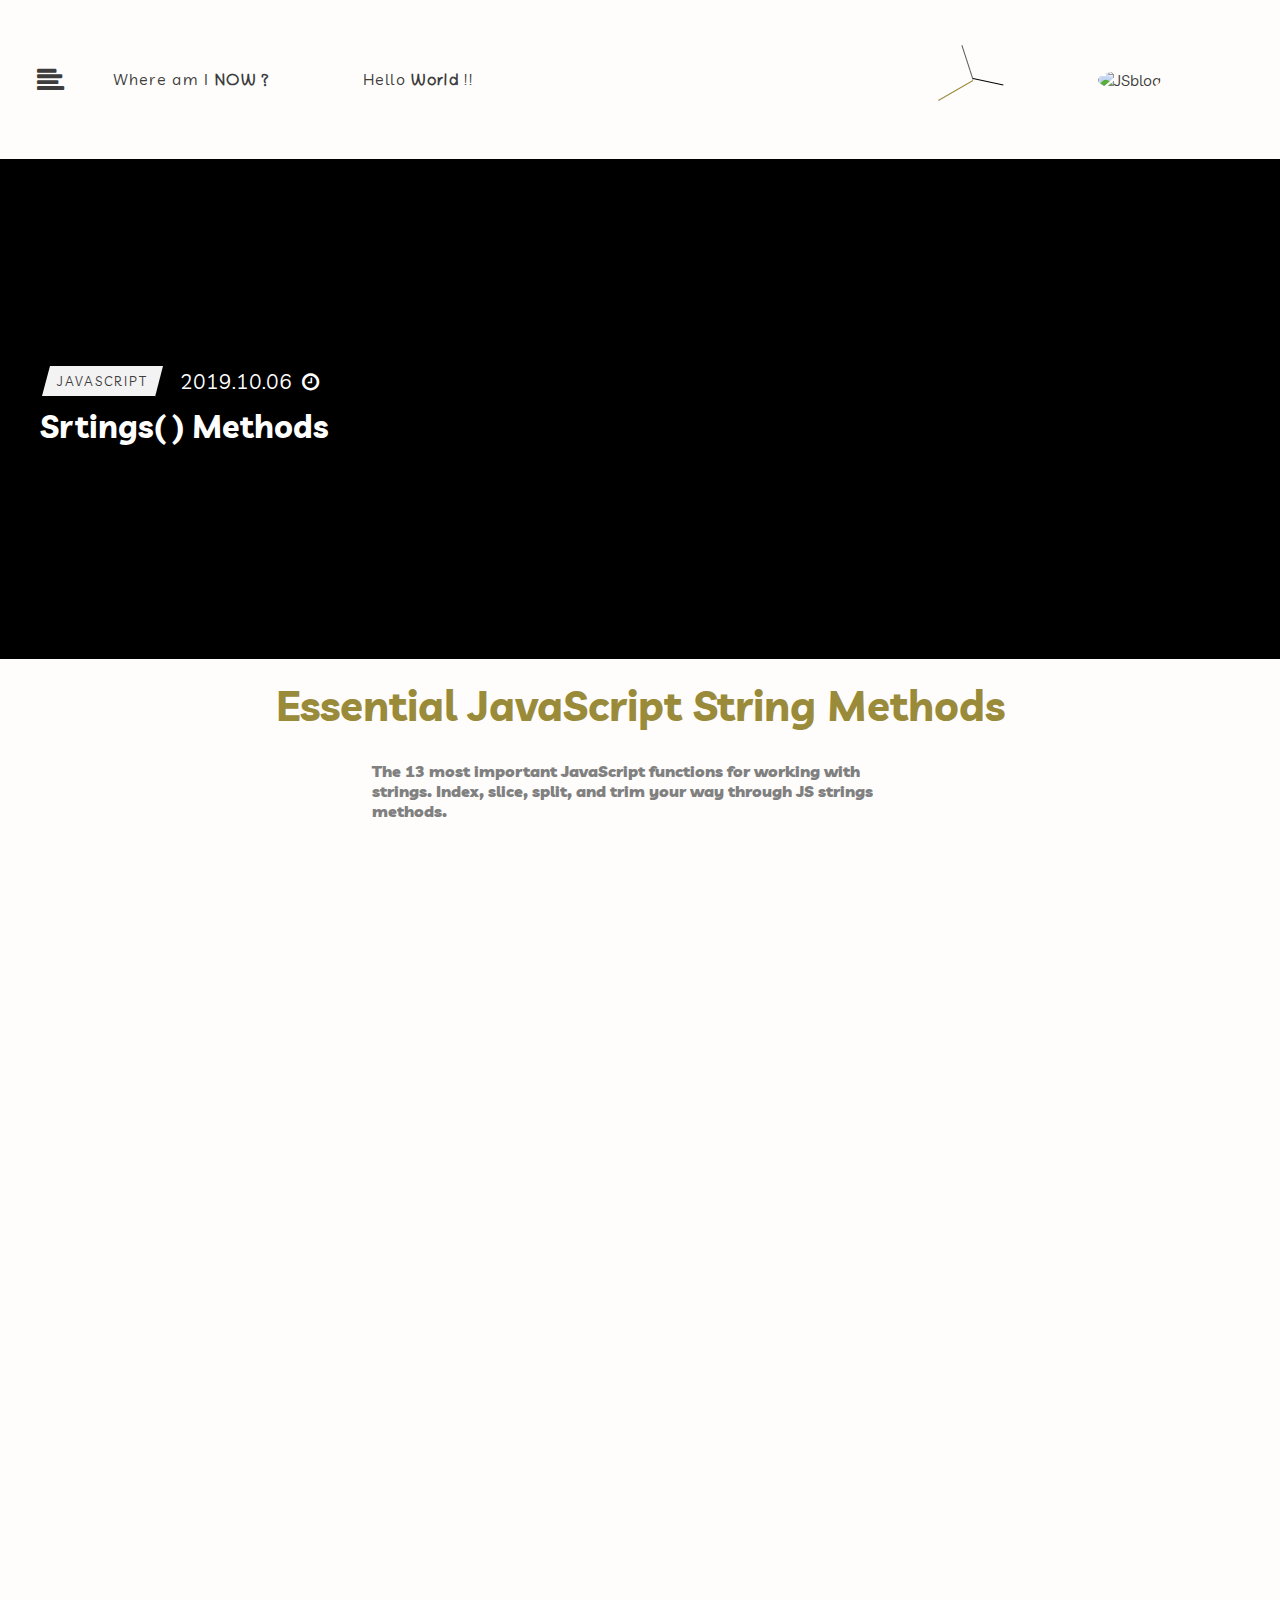
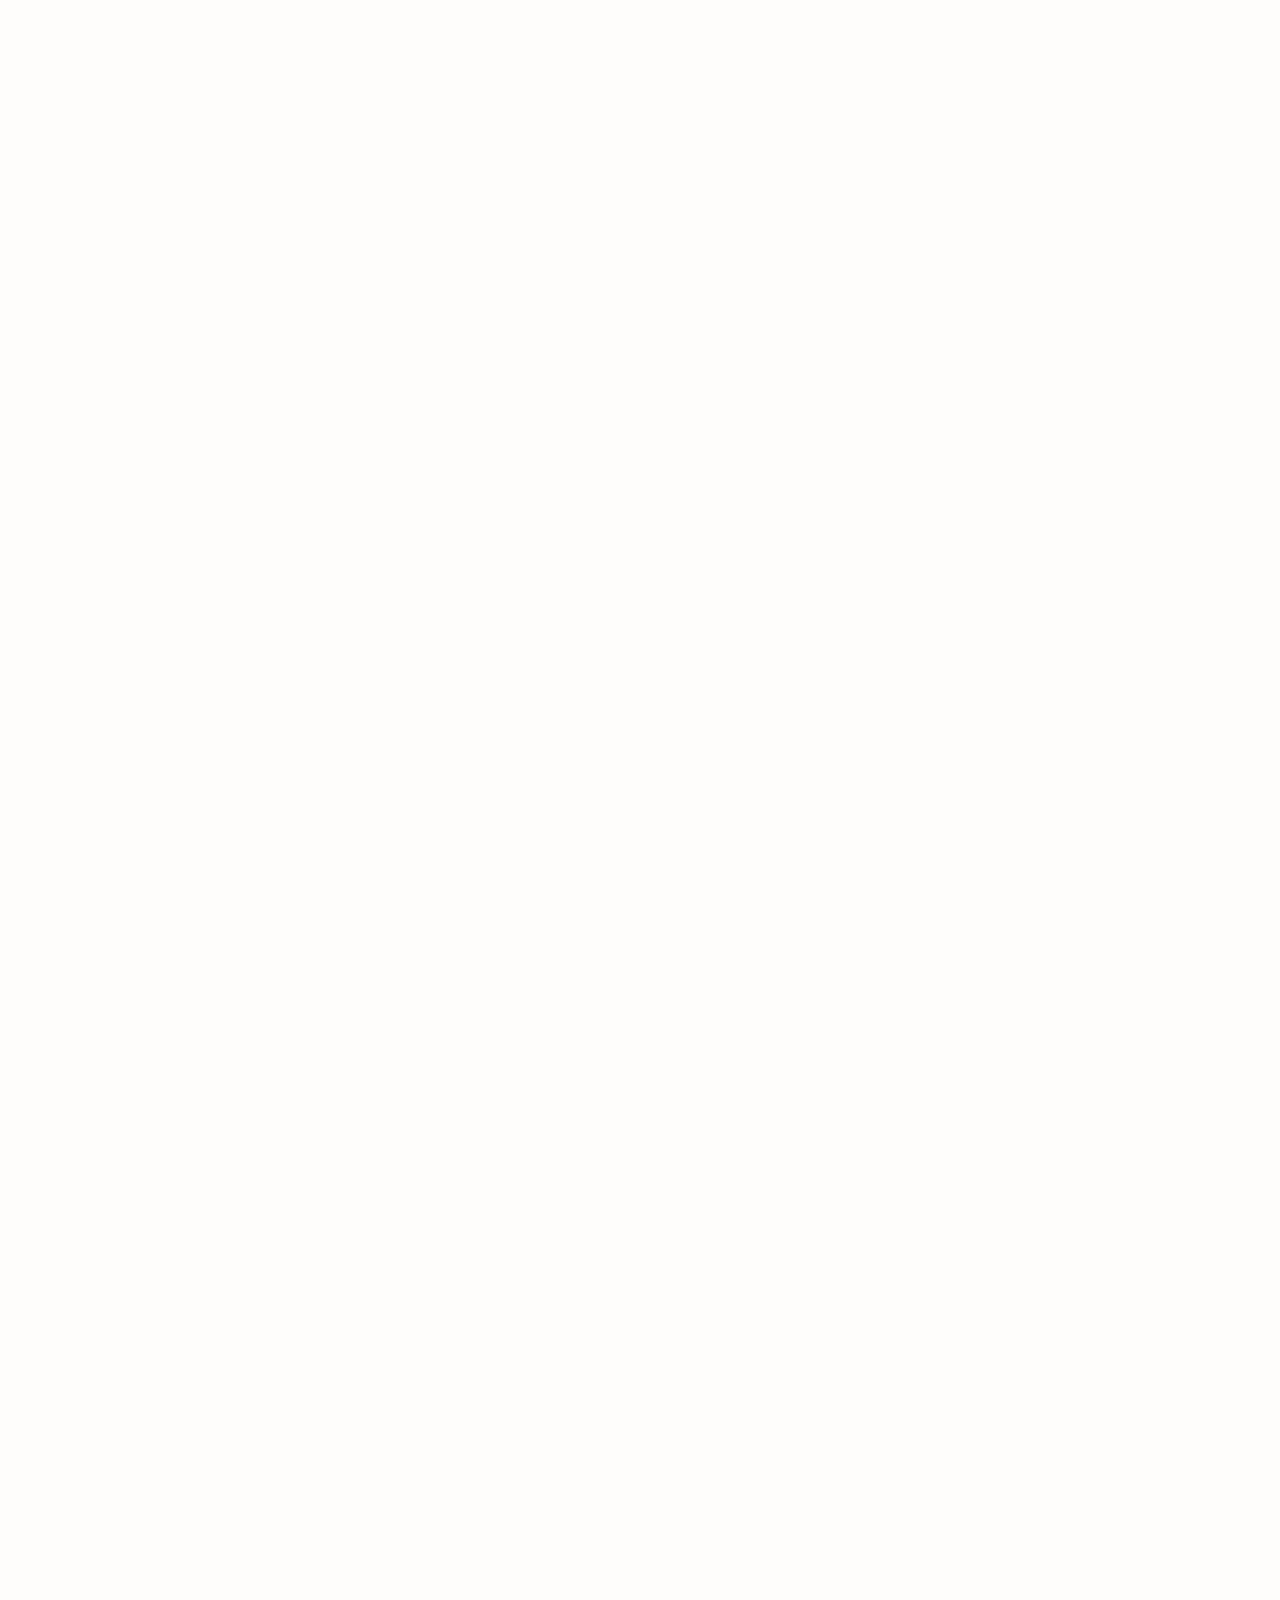
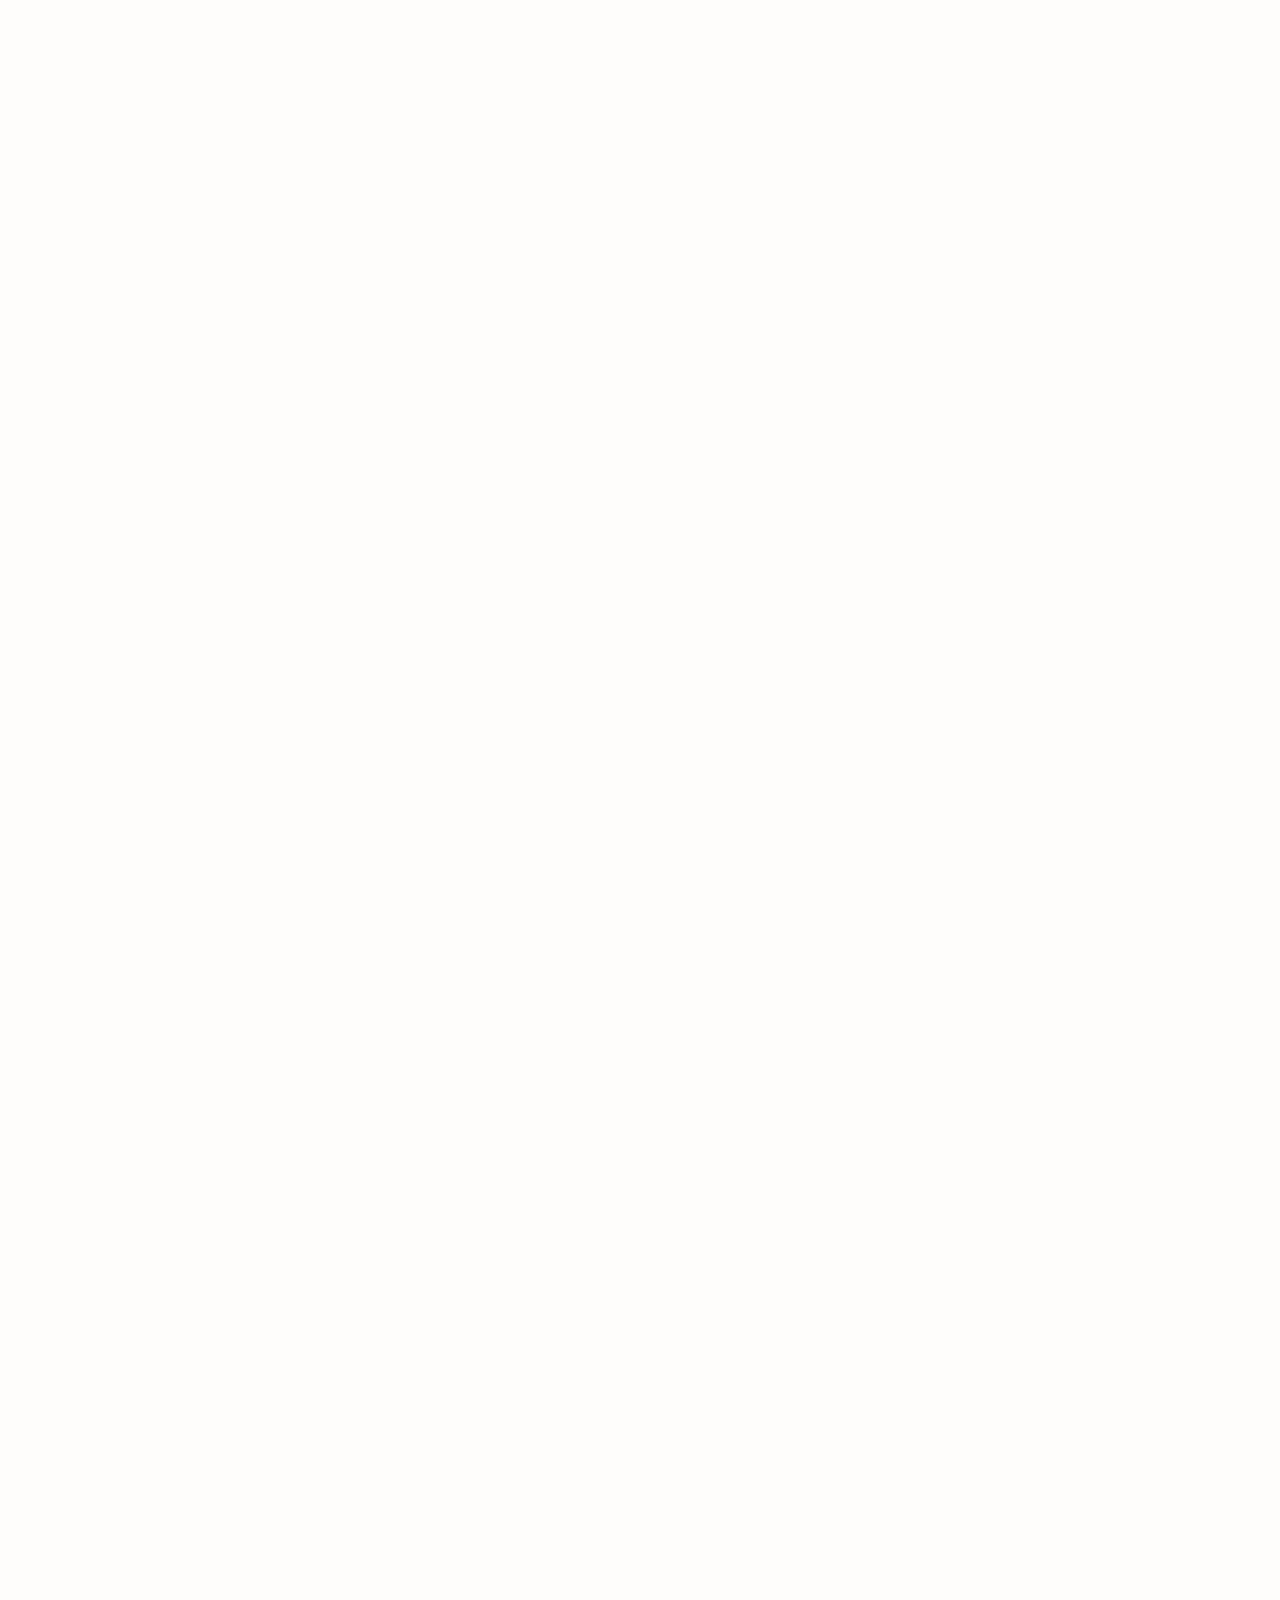
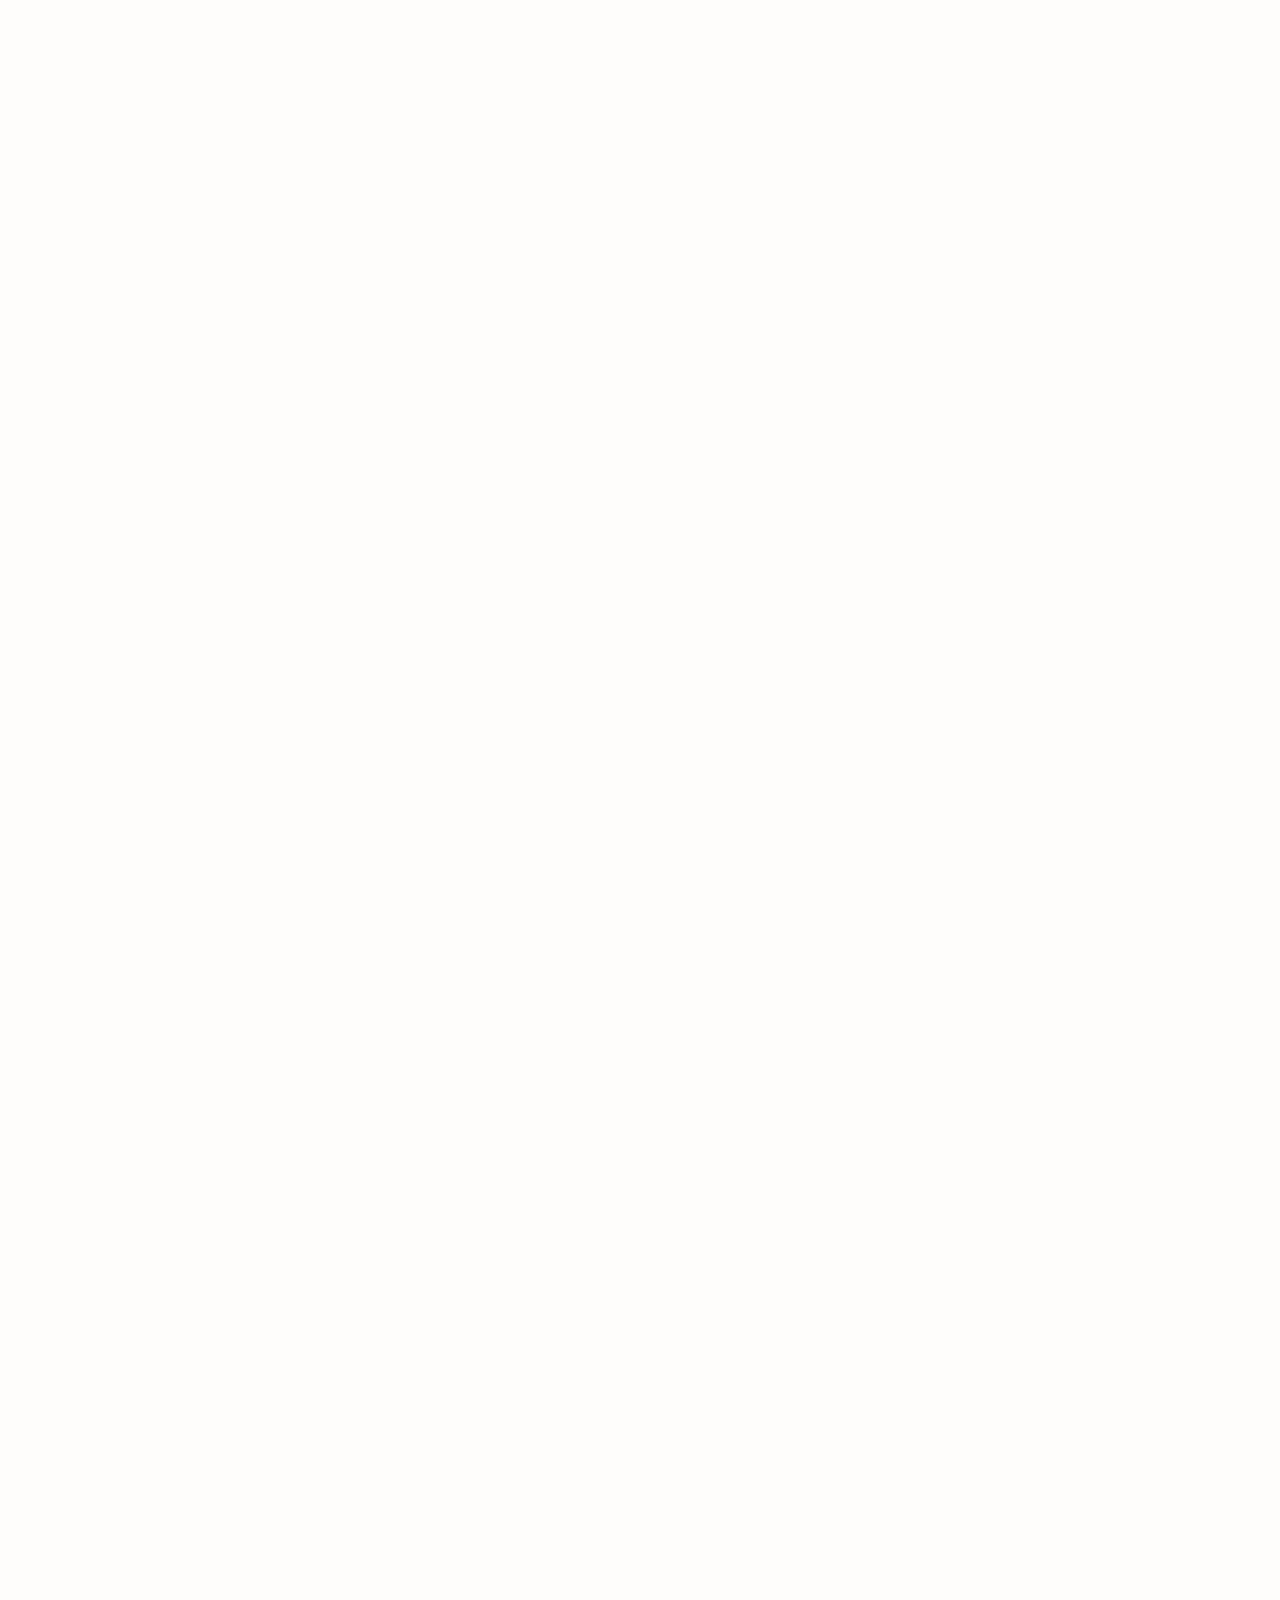
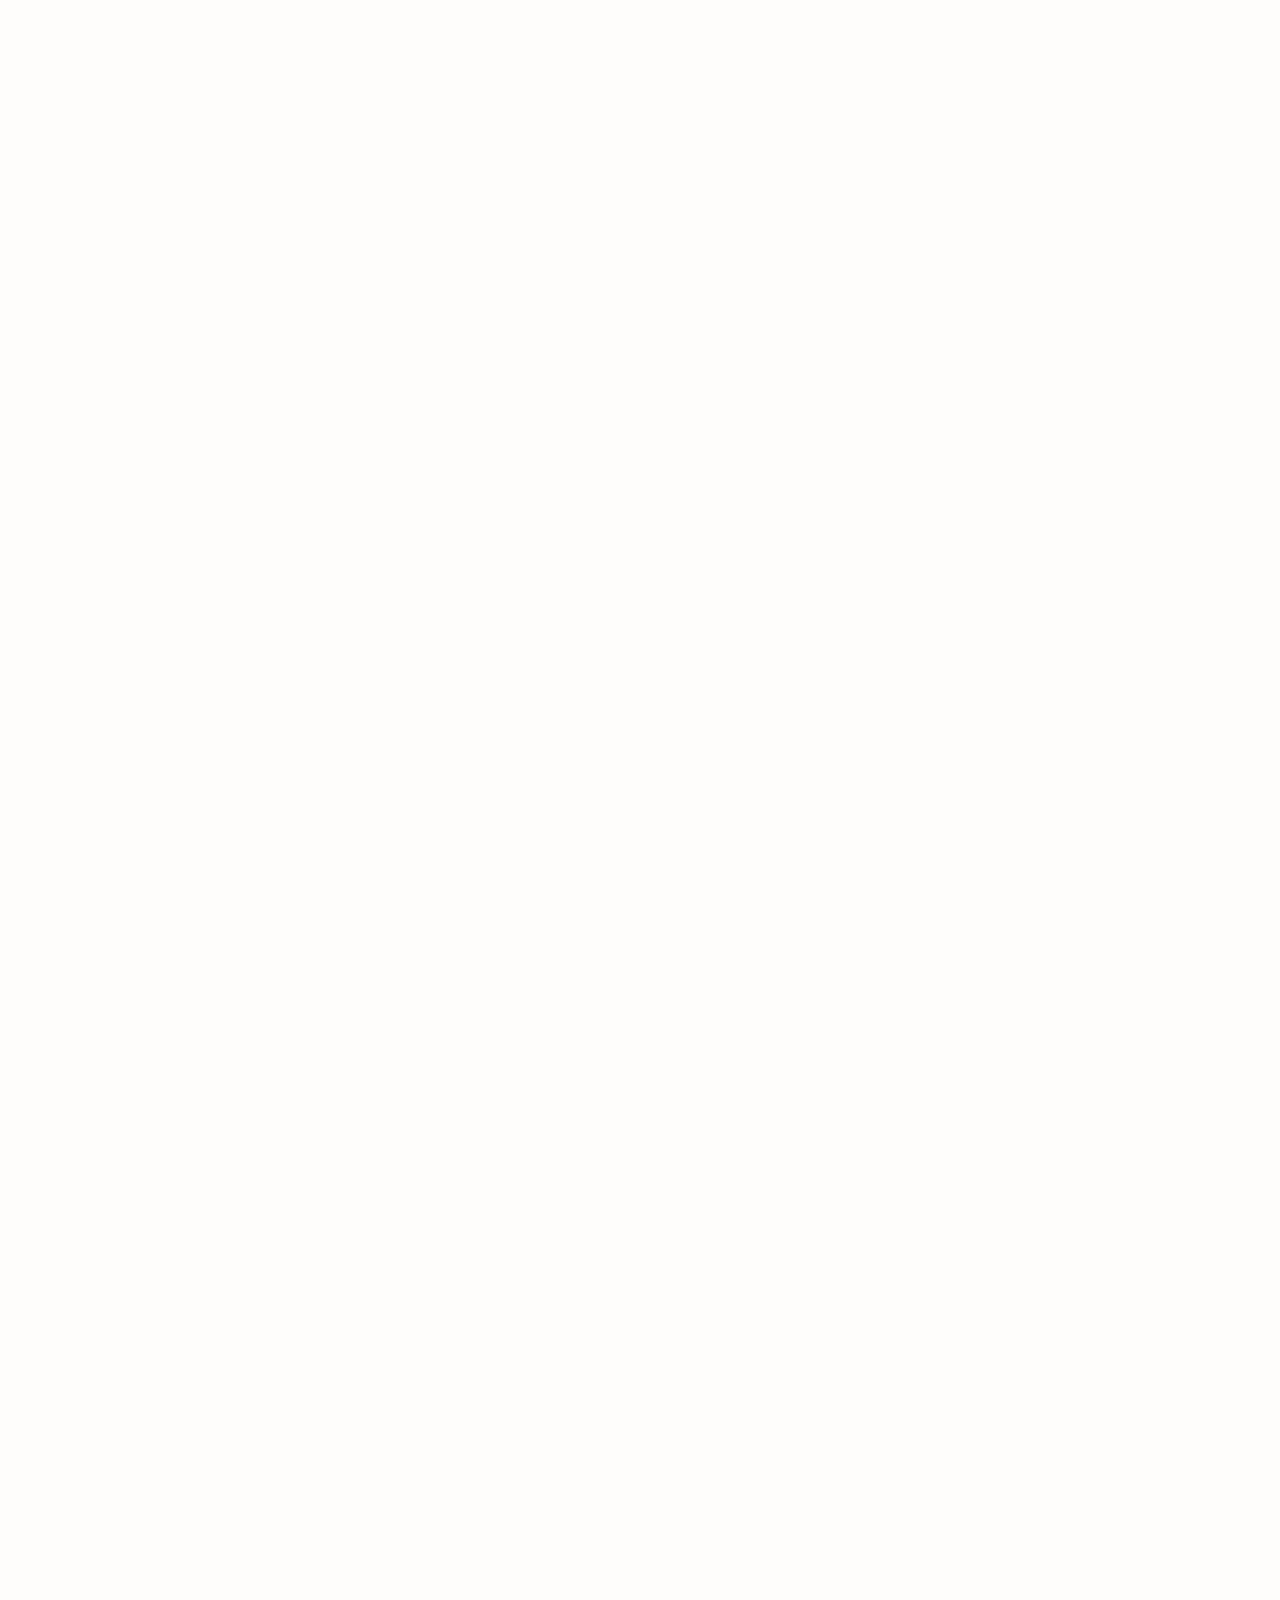
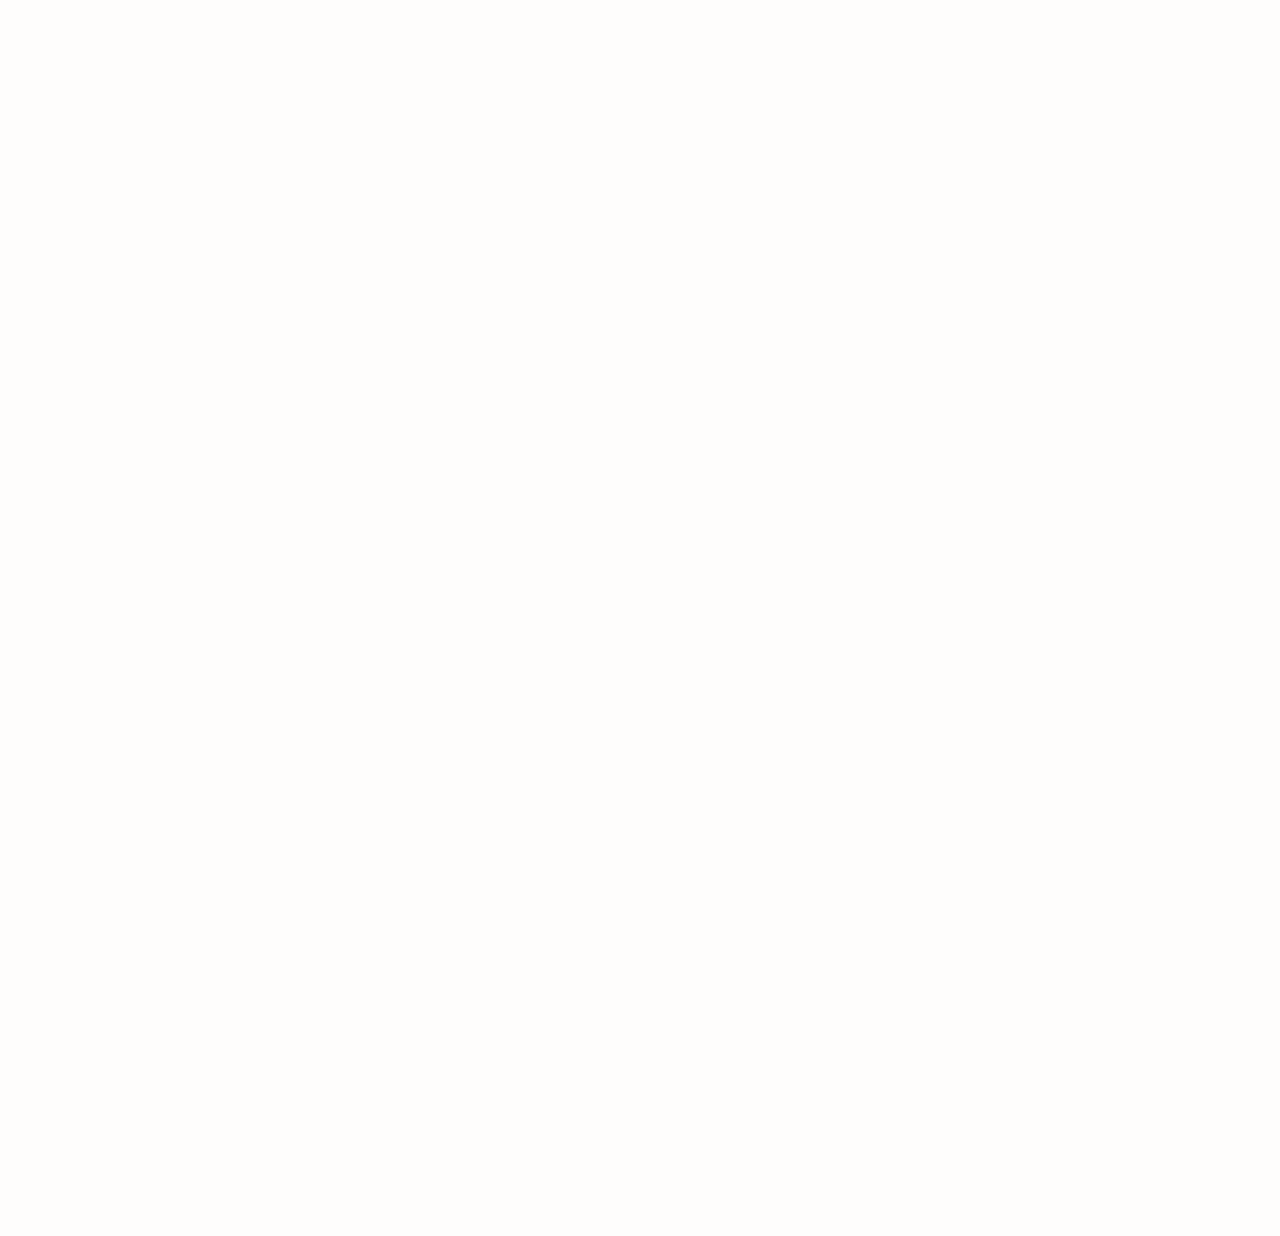
==== index.html @ 158211ad "JS blog Init new version pure js and html and css" ====
<!DOCTYPE html>
<html lang="en">

<head>
	<meta charset="UTF-8" />
	<meta name="viewport" content="width=device-width, initial-scale=1.0" />
	<meta http-equiv="X-UA-Compatible" content="ie=edge" />
    <link rel="stylesheet" href="./style/assets.css">
	<link rel="stylesheet" href="./style/string.css">
	<link rel="stylesheet" href="https://cdnjs.cloudflare.com/ajax/libs/font-awesome/4.7.0/css/font-awesome.min.css">
    <title>Strings Methods JS</title>

</head>

<body>
	<div class="side-bar">
		<div class="logo-sidebar">
			<a href="./index.html" class="logo-img"><img src="./IMGS/logo.png" alt="JSblog" /></a>
		</div>
		
		<div class="questions">
			<ul class="question-where-here">
				<li>
					<a href="file:///C:/Users/wahbi/Downloads/eproject/blog/whereaminow.html">
						Where am I <span class="dirty">NOW ?</span>
					</a>
				</li>
				<li>
					<a href="./books.html"> Hello <span class="dirty">World !!</span> </a>
				</li>
			</ul>
		</div>
		<nav class="nav-list" role="navigation">
			<span class="line-w"></span>
			<ul class="categories">
				<li class="catego-tital">categories</li>
				<li class="categorey">
					<a href=""> html (0) </a>
				</li>
				<li class="categorey">
					<a href="">css (0) </a>
				</li>
				<li class="categorey">
					<a href="">javascript(0) </a>
				</li>
				<li class="categorey">
					<a href="">books(1)</a>
				</li>
			</ul>
			<ul class="very-dirty">
				<li class="catego-tital">Latest articles</li>
				<li class="categorey catego-dirty"><a href="">Upcoming</a></li>
				<li class="categorey catego-dirty"><a href=""> Upcoming </a></li>
			</ul>
		</nav>
	</div>
	<div class="body-wrapper">
		<header class="site-header" role="banner">
			<div class="wrapper-side-bar">
				<span id="side-bar-icon"><i class="fa fa-align-left"></i> </span>
				<span id="close-side-bar"> <i class="fa fa-times"></i></span>

			</div>
			<div class="guid-question">
				<ul class="top-site-questions">
					<li><a href="./whereaminow.html"> Where am I <span class="dirty">NOW ?</span> </a></li>
					<li><a href="./books.html"> Hello <span class="dirty">World </span> !!</a>
					</li>
					
				</ul>
			</div>
			<div class="clock">
				<div class="clock-face">
					<div class="hand hour-hand"></div>
					<div class="hand min-hand"></div>
					<div class="hand second-hand"></div>
				</div>

			</div>

			<div class="logo">
				<a href="./index.html" class="logo-img"><img src="./IMGS/logo.png" alt="JSblog"></a>

			</div>
		</header>

		<article class="post-1 post-2" id="post-2 ">
			<div class="post-thumbnail" style="
						background-image: url('https://getflywheel.com/layout/wp-content/uploads/2019/02/The_Best_Java_Script_Libraries_1800x500-1-1280x356.jpg');
					"></div>
			<a href="" class="post-link"></a>
			<div class="post-thumbnail-header">
				<div class="thumbnail-mate">
					<span class="psot-catrgory">
						<a href="">javascript</a>
					</span>
					<span class="post-time">2019.10.06</span>
				</div>
				<h1 class="post-thumbnail-tital">
					<a href="">Srtings( ) Methods</a>
				</h1>
			</div>
		</article>

		<article class="strings-methods">
			<div class="top-art">
				<h3 class="tit-art">Essential JavaScript String Methods</h3>
				<p class="header-art">
					The 13 most important JavaScript functions for working with strings.
					Index, slice, split, and trim your way through JS strings methods.
				</p>
				<img class="headpic" src="https://miro.medium.com/max/2250/1*tifNDBJM5QhgjZSTQYJR-Q.png" alt="" />
			</div>
			<div class="artcontent">
				<div class="str1">
					<div class="str-tit">
						.length ___ Finding the length of the string
					</div>
					<p class="descrip-parag">
						Length is a string property that is used to determine the length
						of a string. Because length is a property of the String object, it
						must be invoked through a particular instance of the String class.
					</p>
					<div class="output">
						<input class="str-input length-inp" type="text" value="" placeholder="type A string" />
						<button class="str-btn btn-length">try</button>
						<div class="output-box">
							<div class="demo">
								input:
							</div>
							<div class="result">output:</div>
						</div>
					</div>
				</div>
				<div class="str1">
					<div class="str-tit">.trim() ___ Removing white space</div>
					<p class="descrip-parag">
						The trim() function removes white space from the beginning and end
						of a string
					</p>
					<div class="output">
						<input class="str-input trim-inp" type="text" value="" placeholder="type A string" />
						<button class="str-btn btn-trim">try</button>
						<div class="output-box">
							<div class="demo" id="demo1">
								input:
							</div>
							<div class="result" id="result1">output:</div>
						</div>
					</div>
				</div>
				<div class="str1">
					<div class="str-tit">
						.includes() — Determine if string contains substring
					</div>
					<p class="descrip-parag">
						The includes() function determines if a substring is contained in
						a larger string and returns true or false. This has many
						applications, but one common use-case is for string matching for
						searching/parsing.
					</p>
					<div class="output">
						<input class="str-input" id="incl-inp-str" type="text" value="" placeholder="type A string" />
						<input class="str-input" id="incl-inp-term1" type="text" value=""
							placeholder="search true/fales term" />
						<input class="str-input" id="incl-inp-term2" type="text" value=""
							placeholder="search true/fales term" />
						<button class="str-btn btn-incl">try</button>
						<div class="output-box">
							<div class="demo" id="demo2">
								input:
							</div>
							<div class="result" id="result2">output:</div>
						</div>
					</div>
				</div>
				<div class="str1">
					<div class="str-tit">
						.indexOf() — Finding the index of a substring
					</div>
					<p class="descrip-parag">
						Before includes() was introduced to the JavaScript spec, indexOf()
						was the primary way you would check if a substring existed in a
						string. It is likely you will still see code that uses indexOf, so
						understanding how it works is important. The function returns the
						index of the substring within the string. If the substring is not
						contained in the original string, it will return -1
					</p>
					<div class="output">
						<input class="str-input" id="inx-inp-str" type="text" value="" placeholder="type A string" />
						<input class="str-input" id="inx-inp-term1" type="text" value="" placeholder="search term1" />
						<input class="str-input" id="inx-inp-term2" type="text" value="" placeholder="search term2" />
						<button class="str-btn btn-inx">try</button>
						<div class="output-box">
							<div class="demo" id="demo3">
								input:
							</div>
							<div class="result" id="result3">output:</div>
						</div>
					</div>
				</div>
				<div class="str1">
					<div class="str-tit">
						.toUpperCase() — Capitalizes entire string
					</div>
					<p class="descrip-parag">
						The toUpperCase() function returns a string with all upper case
						letters.
					</p>
					<div class="output">
						<input class="str-input" id="cap-inp-str" type="text" value="" placeholder="type A string" />
						<button class="str-btn btn-cap">try</button>
						<div class="output-box">
							<div class="demo" id="demo4">
								input:
							</div>
							<div class="result" id="result4">output:</div>
						</div>
					</div>
				</div>
				<div class="str1">
					<div class="str-tit">
						.toLowerCase() — Lower cases entire string
					</div>
					<p class="descrip-parag">
						The toLowerCase() function returns a string with all lower case
						letters.
					</p>
					<div class="output">
						<input class="str-input" id="low-inp-str" type="text" value="" placeholder="type A string" />
						<button class="str-btn btn-low">try</button>
						<div class="output-box">
							<div class="demo" id="demo5">
								input:
							</div>
							<div class="result" id="result5">output:</div>
						</div>
					</div>
				</div>
				<div class="str1">
					<div class="str-tit">
						.replace() — Replaces strings with new values
					</div>
					<p class="descrip-parag">
						The replace() function is called on a string and will return a
						string with a pattern replaced by a replacement string. It takes
						either a regex or a string as the pattern. With a regex you can
						globally replace all matches (using the g option), but with a
						string it will only replace the first occurrence. In the example
						below, you will notice that world is replaced only once in the
						first call since it uses a string pattern.
					</p>
					<div class="output">
						<input class="str-input" id="rep-inp-str" type="text" value="" placeholder="type A string" />
						<input class="str-input" id="str-patt-inp-str" type="text" value=""
							placeholder="type string pattern" />
						<input class="str-input" id="regex-inp-str" type="text" value="" placeholder="regex pattern" />
						<input class="str-input" id="replac-inp-str" type="text" value="" placeholder="replacement" />
						<button class="str-btn btn-rep">try</button>
						<div class="output-box">
							<div class="demo" id="demo6">
								input:
							</div>
							<div class="result" id="result6">output:</div>
						</div>
					</div>
				</div>
				<div class="str1">
					<div class="str-tit">.slice() — Return a section of a string</div>
					<p class="descrip-parag">
						The slice() method will extract a section of a string based on the
						index supplied and return it as a new string.
					</p>
					<div class="output">
						<input class="str-input" id="sli1-inp-str" type="text" value="" placeholder="type A string1" />
						<input class="str-input" id="sliceFrom-inp-str" type="number" value=""
							placeholder="type number to slice from" />

						<button class="str-btn btn-sli">try</button>
						<div class="output-box">
							<div class="demo" id="demo7">
								input:
							</div>
							<div class="result" id="result7">output:</div>
						</div>
					</div>
					<div class="str-tit">
						Another example for .slice() — with indexOf method Return a
						section of a string
					</div>
					<p class="descrip-parag">
						This is useful when you know the structure of a string and want to
						retrieve a certain portion, or it can be used with the indexOf
						method which we learned earlier where you can find the index of
						the first occurrence of a substring and use that as a reference
						point for slicing..
					</p>
					<div class="output">
						<input class="str-input" id="sli2-inp-str" type="text" value="" placeholder="type A string2" />
						<input class="str-input" id="sli2-indexOF-inp-str" type="text" value=""
							placeholder="where to start the slice" />

						<button class="str-btn btn-sli2">try</button>
						<div class="output-box">
							<div class="demo" id="demo8">
								input:
							</div>
							<div class="result" id="result8">output:</div>
						</div>
					</div>
				</div>
				<div class="str1">
					<div class="str-tit">
						.split() — Converts string into an array of strings
					</div>
					<p class="descrip-parag">
						The split() method takes a separator which you want to split apart
						the string on, and it returns an array of strings. This is useful
						when you know your string uses a certain character to separate
						data, or if you want to operate on specific substrings
						individually.
					</p>
					<div class="output">
						<input class="str-input" id="split-inp-str" type="text" value="" placeholder="type A string" />

						<button class="str-btn btn-split">try</button>
						<div class="output-box">
							<div class="demo" id="demo9">
								input:
							</div>
							<div class="result" id="result9">output:</div>
						</div>
					</div>
				</div>
				<div class="str1">
					<div class="str-tit">
						.repeat() — Repeats a string a specified number of times
					</div>
					<p class="descrip-parag">
						The repeat() function returns a string consisting of the elements
						of the object repeated the given number of times.
					</p>
					<div class="output">
						<input class="str-input" id="repeat-inp-str" type="text" value="" placeholder="type A string" />
						<input class="str-input" id="repeatNum-inp-str" type="number" value=""
							placeholder="how many time to repeat" />

						<button class="str-btn btn-repeat">try</button>
						<div class="output-box">
							<div class="demo" id="demo10">
								input:
							</div>
							<div class="result" id="result10">output:</div>
						</div>
					</div>
				</div>
				😍
				<div class="str1">
					<div class="str-tit">
						.startsWith() — determines whether a string starts with a specific
						sequence of characters.
					</div>
					<p class="descrip-parag">
						Because the startsWith() method is a method of the String object,
						it must be invoked through a particular instance of the String
						class. It returns true if the substring is found at the start of
						string. Otherwise, it returns false.
					</p>
					<div class="output">
						<input class="str-input" id="stWiht-inp-str" type="text" value="" placeholder="type A string" />
						<input class="str-input" id="stWithU-inp-str" type="text" value=""
							placeholder="type the beginning of your word" />

						<button class="str-btn btn-stWith">try</button>
						<div class="output-box">
							<div class="demo" id="demo11">
								input:
							</div>
							<div class="result" id="result11">output:</div>
						</div>
					</div>
				</div>
				<div class="str1">
					<div class="str-tit">
						.endsWith() — determines whether a string ends with a specific
						sequence of characters.
					</div>
					<p class="descrip-parag">
						Because the endsWith() method is a method of the String object, it
						must be invoked through a particular instance of the String class.
						It returns true if the substring is found at the end of string.
						Otherwise, it returns false.
					</p>
					<div class="output">
						<input class="str-input" id="endWiht-inp-str" type="text" value=""
							placeholder="type A string" />
						<input class="str-input" id="endWithU-inp-str" type="text" value=""
							placeholder="type the ends of your word" />

						<button class="str-btn btn-endWith">try</button>
						<div class="output-box">
							<div class="demo" id="demo12">
								input:
							</div>
							<div class="result" id="result12">output:</div>
						</div>
					</div>
				</div>
				<div class="str1">
					<div class="str-tit">
						.toString() — is used with a number and converts the number to a
						string.
					</div>
					<p class="descrip-parag">
						It is used to return a string representing the specified number
						object (BASE).
					</p>
					<div class="output">
						<input class="str-input" id="toStr-inp-str" type="number" placeholder="any number" />
						<input class="str-input" id="toStrB-inp-str" type="number"
							placeholder="chose a base 2, 8, 16 or leave it empty" />

						<button class="str-btn btn-toStr">try</button>
						<div class="output-box">
							<div class="demo" id="demo13">
								input:
							</div>
							<div class="result" id="result13">output:</div>
						</div>
					</div>
				</div>
			</div>
		</article>

		<footer class="footer">
			<div class="social-media">
				<span class="media"><a href=""><i class="fa fa-twitter flip-vertical-fwd"></i></a></span>
				<span class="media"><a href=""><i class="fa fa-github flip-vertical-fwd"></i></a></span>
				<span class="media"><a href=""><i class="fa fa-linkedin flip-vertical-fwd"></i></a></span>
				<span class="media"><a href=""><i class="fa fa-instagram flip-vertical-fwd"></i></a></span>
			</div>
			<div class="copyright">
				<p>@2019 JSBLOG</p>
			</div>
		</footer>
	</div>

<script src="./index.js"></script>
<script src="./js/script.js"></script>


</body>

</html>
---- style/assets.css ----
@import url('https://fonts.googleapis.com/css?family=Livvic&display=swap');
@import url('https://fonts.googleapis.com/css?family=Chilanka&display=swap');
@import url('https://fonts.googleapis.com/css?family=Domine|Merriweather|Rubik&display=swap');
:root {
	--main-font: 'Livvic', sans-serif;
	--black: #403e3d;
	--white: #fefdfc;
	--lightgrey: #3d3d3d;
	--dirty-font: 'Chilanka', cursive;
	--yellow: #f6f690;
	--golden-yellow: #9a8b3a;
	--freegrey: #f8f8f8;
	--darkyellow: #d6b14a;
}

* {
	margin: 0;
	padding: 0;
	box-sizing: border-box;
}

body,
html {
	font-family: var(--main-font);
	font-size: 1em;
	background-color: var(--white);
	height: 100%;
	width: 100%;
	overflow: auto;
}

.body-overflow {
	overflow: hidden;
}

.body-wrapper {
	transition: all 0.5s ease;
	height: max-content;
	width: 100%;
}

.body-overlay {
	transform: translate(230px);
	transition: all 0.5s ease;
}
/************collective STARt*/

li {
	text-decoration: none;
	list-style: none;
}

a {
	text-decoration: none !important;
	color: var(--black);
}

li a {
	letter-spacing: 1.3px;
	font-weight: 400;
}
/************collective END*/
/************ fixed side bar START*/

.side-bar {
	position: fixed;
	width: 230px;
	height: 100%;
	transform: translate(-230px);
	transition: all 0.5s ease;
}

.side-bar-overlay {
	transform: translate(0, 0);
	transition: all 0.5s ease;
}

.logo-sidebar {
	width: 180px;
	height: 50px;
	position: relative;
	top: 20px;
	left: 20px;
}

.questions {
	position: relative;
	top: 81px;
	margin-left: 16px;
	font-size: 0.96em;
	line-height: 29px;
	display: none;
}

.nav-list {
	position: relative;
	top: 90px;
	height: 100%;
}

.catego-dirty {
	text-transform: capitalize !important;
}

.categories,
.very-dirty {
	position: relative;
	left: 10px;
	width: 200px;
}

.categories::after {
	content: '';
	height: 1.5px;
	display: inline-block;
	text-shadow: none;
	width: 90%;
	background-color: #f6f4f4;
	position: relative;
	top: 20px;
	margin-left: -4px;
}

.very-dirty {
	top: 20px;
}

.catego-tital {
	text-transform: capitalize;
	font-family: var(--dirty-font);
	font-weight: 900;
	color: var(--lightgrey);
	display: inline-block;
	border-bottom: 2px solid var(--yellow);
	font-size: 0.7em;
}

.line-w::before {
	content: '';
	height: 1.5px;
	display: inline-block;
	text-shadow: none;
	width: 80%;
	background-color: #f6f4f4;
	position: relative;
	top: -30px;
	margin-left: 6px;
}

.categorey {
	position: relative;
	left: 10px;
	top: 10px;
	padding: 10px;
	text-transform: uppercase;
	font-size: 10px;
	letter-spacing: 5px;
	line-height: 10px;
	font-family: 'Merriweather', serif;
}

.categorey a {
	letter-spacing: 5px;
}

.categorey a:hover {
	color: var(--golden-yellow);
}
/************ fixed side bar END*/
/************Top bar with its child START*/

.site-header {
	display: grid;
	grid-template-columns: 1fr 1fr 6fr 3fr;
	padding: 37px;
	transition: all 0.5s ease;
}
/**clock start*********************/

.clock {
	justify-self: end;
	font-family: var(--main-font);
	width: 85px;
	height: 85px;
	position: relative;
	align-self: center;
}

.clock-face {
	position: relative;
	width: 100%;
	height: 100%;
	background: url(../IMGS/clock-template-.jpg);
	background-size: cover;
	background-repeat: no-repeat;
	background-position: 50%;
	transform: translateY(0px);
	/*placing the clock highet with Y and X aling*/
}

.hand {
	width: 50%;
	height: 1px;
	background-color: black;
	position: absolute;
	top: 50%;
	transform-origin: 100%;
	transform: rotate(90deg);
	transition: all 0.3s ease;
	transition-timing-function: cubic-bezier(0.42, 1, 0, 2);
	font-size: 10px;
}

.second-hand {
	width: 31px;
	position: relative;
	left: 11px;
	top: 39px;
	bottom: 0px;
}

.min-hand {
	width: 36px;
	position: relative;
	left: 6px;
	top: 41px;
	bottom: 0px;
	background-color: #616161;
}

.hour-hand {
	width: 40px;
	position: relative;
	left: 2px;
	background-color: #9a8b3a;
}
/******clock end **********************/

.logo {
	justify-self: center !important;
}
.logo-img {
	display: inline-block;
	width: 100%;
	height: 100%;
}

.logo-img img {
	max-width: 104px;
	height: 100px;
	border-radius: 50%;
}

.logo,
.wrapper-side-bar,
.guid-question,
.dateTime {
	align-self: center;
}

.guid-question {
	display: grid;
	width: 450px;
}

.top-site-questions {
	display: grid;
	grid-template-columns: 1fr 1fr;
	grid-gap: 50px;
}

.top-site-questions li a:hover,
.top-site-questions li a span:hover,
.question-where-here li a:hover,
.question-where-here li a span:hover {
	color: var(--golden-yellow);
}

#side-bar-icon,
#close-side-bar {
	color: var(--lightgrey);
	cursor: pointer;
	font-size: 1.7em;
	transition: all 0.5s ease;
}

#side-bar-icon:hover,
#close-side-bar:hover {
	color: var(--golden-yellow);
}

#close-side-bar {
	display: none;
}

.close-icon {
	display: block !important;
}

.side-menu-icon {
	display: none !important;
	transition: all 0.5s ease;
}

.dirty {
	color: var(--lightgrey);
	font-family: var(--dirty-font);
	font-weight: 900;
}
/************Top bar with its child END*/
/*************************** Page contents START*/

.page-content {
	display: grid;
	grid-template-columns: repeat(2, minmax(50px, auto));
	grid-gap: 1px;
	height: auto;
}

.post-link:hover {
	opacity: 0.2;
	background-color: black;
	transition: 0.9s;
}

.post-1 {
	position: relative;
	height: 500px;
	background-color: black;
}

.post-link {
	width: 100%;
	height: 100%;
	position: absolute;
	bottom: 0px;
}

.post-thumbnail {
	width: 100%;
	height: 100%;
	background-size: cover;
	background-repeat: no-repeat;
	background-position: 50%;
}

.post-thumbnail-header {
	display: flex;
	flex-direction: column;
	position: absolute;
	bottom: 213px;
	left: 50px;
	width: 80%;
}

.thumbnail-mate {
	display: flex;
}

.psot-catrgory {
	display: flex;
	justify-content: flex-start;
}

.psot-catrgory a {
	background-color: #f3f3f3;
	color: var(--lightgrey);
	position: relative;
	padding: 7px;
	font-family: var(--main-font);
	font-size: 0.8em;
	text-transform: uppercase;
	transition: all 0.2s ease !important;
	letter-spacing: 2px;
	margin-right: 15px;
}

.psot-catrgory a:hover {
	padding-right: 15px;
}

.psot-catrgory a:before,
.psot-catrgory a::after {
	position: absolute;
	display: block;
	top: 0;
	width: 0;
	height: 0;
	content: '';
}

.psot-catrgory a::before {
	left: -8px;
	border-top: 30px solid transparent;
	border-right: 8px solid #f3f3f3;
	border-bottom: 0 solid transparent;
}

.psot-catrgory a::after {
	right: -8px;
	border-bottom: 31px solid transparent;
	border-top: 0 solid transparent;
	border-left: 8px solid #f3f3f3;
}

.post-time {
	color: white;
	margin-left: 10px;
	flex: auto;
	font-size: 1.3em;
	align-self: center;
}

.post-time::after {
	font-family: 'FontAwesome';
	font-weight: 400;
	font-size: 20px;
	content: '\f017';
	margin-left: 10px;
}

.post-thumbnail-tital {
	align-self: flex-start;
	margin-left: -10px;
	margin-top: 10px;
}

.post-thumbnail-tital a {
	color: white;
}
/*********NEXT page icon and footerrrrrrrrrrrrrr**/

.nextpage {
	height: 70px;
	display: grid;
	grid-template-columns: 1fr 1fr;
}

.btn {
	height: 100%;
	background-color: var(--freegrey);
	color: var(--black);
	cursor: pointer;
	border: none;
	text-align: start;
	font-family: var(--main-font);
	font-size: 1em;
	text-transform: capitalize;
	padding-left: 50px;
	transition: all 0.4s;
}

.btn:hover {
	background: var(--darkyellow);
	transition: all 0.4s;
	color: var(--white);
	padding: 20px;
}

.arrow {
	font-size: 1.2em;
}
/****footer****/

.footer {
	height: 340px;
	display: grid;
	grid-auto-rows: 1fr 1fr;
	grid-gap: 15px;
	padding: 40px;
	background-color: #000;
}

.social-media {
	justify-self: center;
	align-self: end;
}

.media {
	font-size: 22px;
	padding: 10px;
}

.media a {
	color: #4e4d4d;
}

.copyright {
	justify-self: center;
	align-self: start;
	font-family: var(--dirty-font);
	font-weight: 900;
	color: #4e4d4d;
}
/******************media */

@media screen and (max-width: 900px) {
	.page-content {
		grid-template-columns: repeat(1, minmax(50px, auto));
	}
}

@media screen and (max-width: 850px) {
	.top-site-questions {
		display: none;
	}
	.questions {
		display: block;
	}
}

@media screen and (max-width: 750px) {
	.logo {
		display: none;
	}
}

@media screen and (max-height: 600px) {
	.side-bar {
		overflow-y: scroll;
	}
}

@media screen and (max-width: 600px) {
	.guid-question {
		width: 200px;
	}
}
/***********************AMIMATION*/

.flip-vertical-fwd:hover {
	-webkit-animation: flip-vertical-fwd 0.9s
		cubic-bezier(0.455, 0.03, 0.515, 0.955) both;
	animation: flip-vertical-fwd 0.3s cubic-bezier(0.455, 0.03, 0.515, 0.955) both;
}

@-webkit-keyframes flip-vertical-fwd {
	0% {
		-webkit-transform: translateZ(0) rotateY(0);
		transform: translateZ(0) rotateY(0);
	}
	100% {
		-webkit-transform: translateZ(360px) rotateY(360deg);
		transform: translateZ(360px) rotateY(360deg);
	}
}

@keyframes flip-vertical-fwd {
	0% {
		-webkit-transform: translateZ(0) rotateY(0);
		transform: translateZ(0) rotateY(0);
	}
	100% {
		-webkit-transform: translateZ(360px) rotateY(360deg);
		transform: translateZ(360px) rotateY(360deg);
	}
}
---- style/string.css ----
.strings-methods {
    display: grid;
    justify-items: center;
    padding: 20px;
    grid-gap: 60px;
}


/********************content header*/

.top-art {
    display: grid;
    justify-items: center;
    grid-gap: 30px;
}

.tit-art {
    color: var(--golden-yellow);
    font-size: 2.6em;
}

.header-art {
    color: grey;
    font-family: var(--main-font);
    max-width: 50%;
    font-weight: 900;
}

.headpic {
    position: relative;
    max-width: 50%;
    height: 100%;
}


/********************content**********************/

.artcontent {
    display: grid;
    width: 100%;
    justify-items: center;
    grid-gap: 100px;
}

.str1 {
    padding: 10px;
    display: grid;
    grid-gap: 20px;
    justify-items: center;
    width: 100%;
}

.str-tit {
    font-family: var(--main-font);
    font-size: 1.7em;
    font-weight: 900;
}

.descrip-parag {
    font-family: var(--main-font);
    font-weight: 400;
    font-size: 1.2em;
    max-width: 50%;
}

.str-input {
    border: 1px solid #dcc78f;
    padding: 10px;
    background-color: #f2ead5;
    color: #685c3f;
    width: 100%;
}

.str-btn {
    margin-top: 10px;
    padding: 10px;
    background-color: #f2ead5;
    border: 1px solid #dcc78f;
    color: #685c3f;
    font-family: 'Courier New', Courier, monospace;
    cursor: pointer;
}

.output {
    width: 50%;
    word-wrap: break-word;
}

.output-box {
    background-color: #b6a272;
    margin-top: 15px;
    width: 100%;
    border-radius: 8px;
    padding: 20px;
    -webkit-box-shadow: 1px 2px 6px -2px rgba(97, 76, 2, 1);
    -moz-box-shadow: 1px 2px 6px -2px rgba(97, 76, 2, 1);
    box-shadow: 1px 2px 6px -2px rgba(97, 76, 2, 1);
}

.demo {
    padding: 20px;
    color: black;
    font-family: 'Open Sans Condensed', sans-serif;
    background-color: #bcac86;
    border-radius: 8px;
    font-size: 0.9em;
    font-weight: 600;
    line-height: 1.8;
}

.result {
    padding: 20px;
    color: black;
    font-family: 'Open Sans Condensed', sans-serif;
    font-size: 0.9em;
    line-height: 1.8;
}

.span-space {
    margin-right: 40px;
    margin-left: 40px;
}
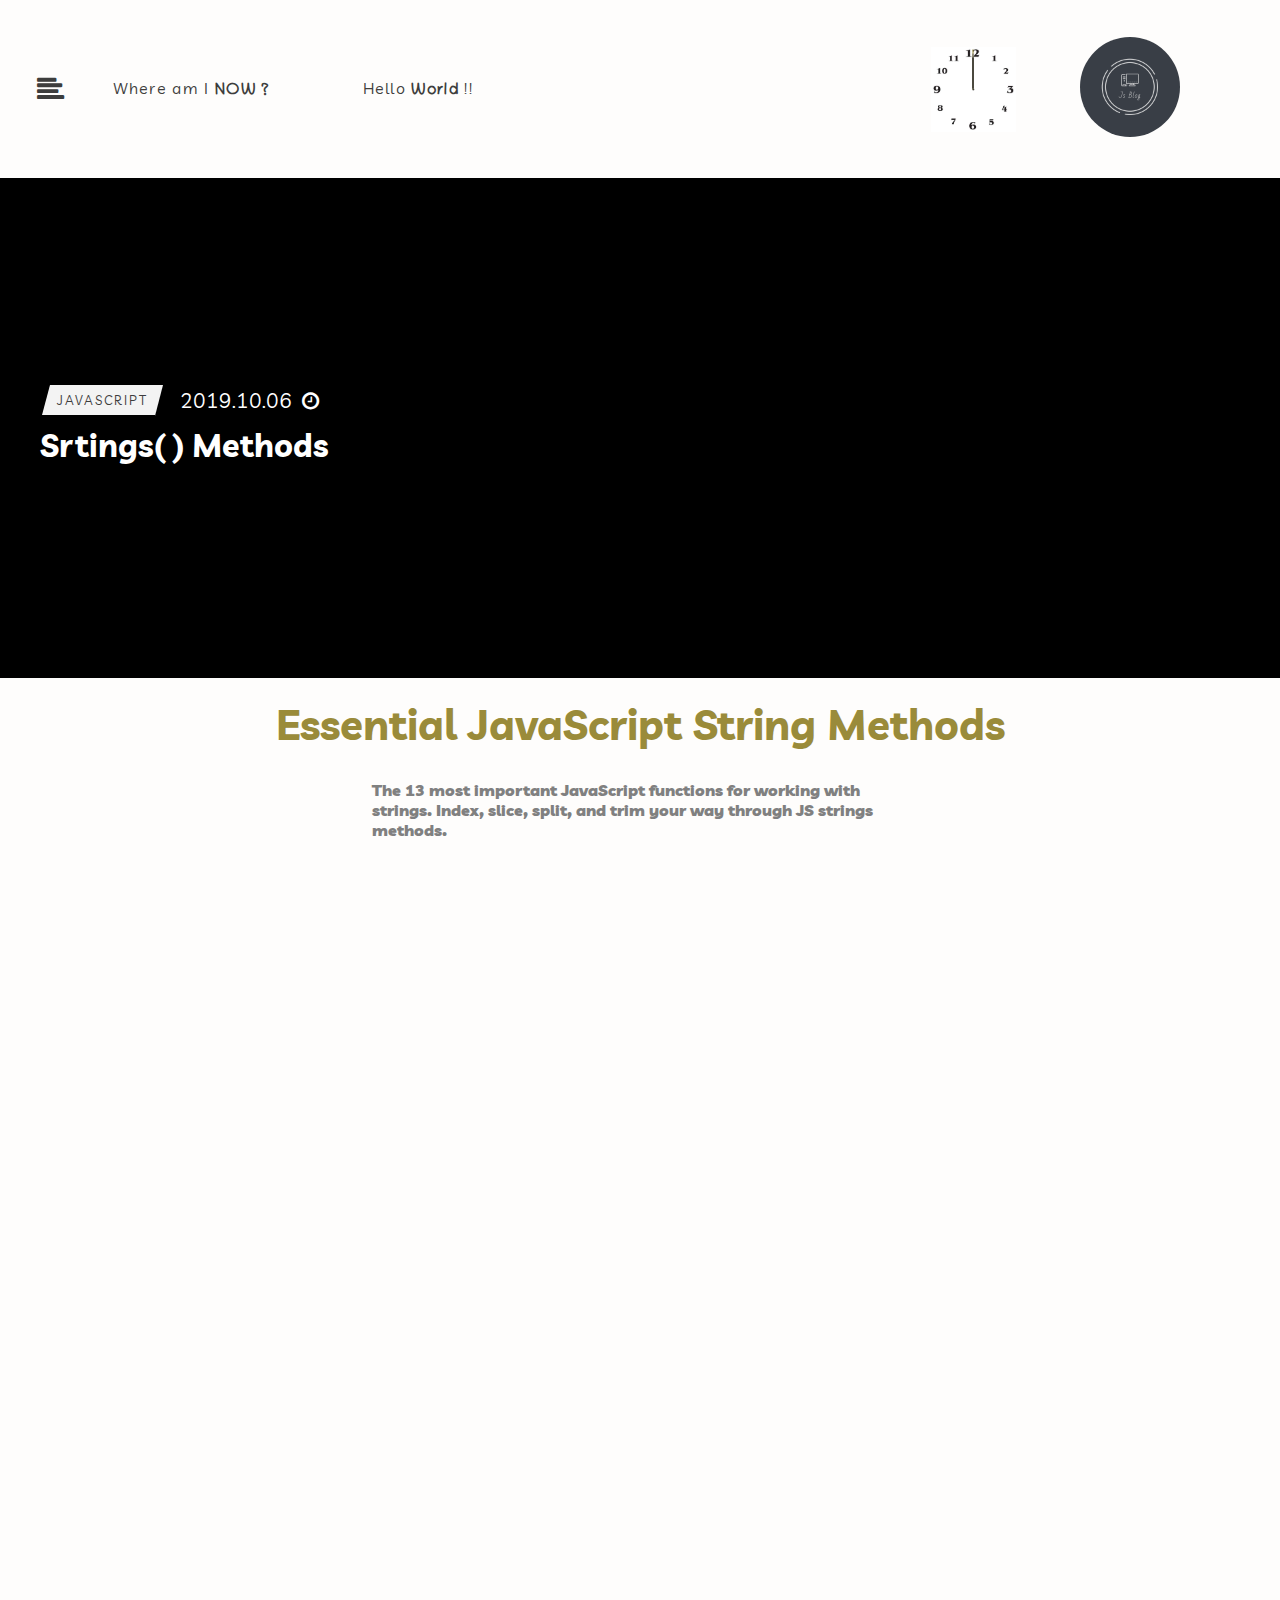
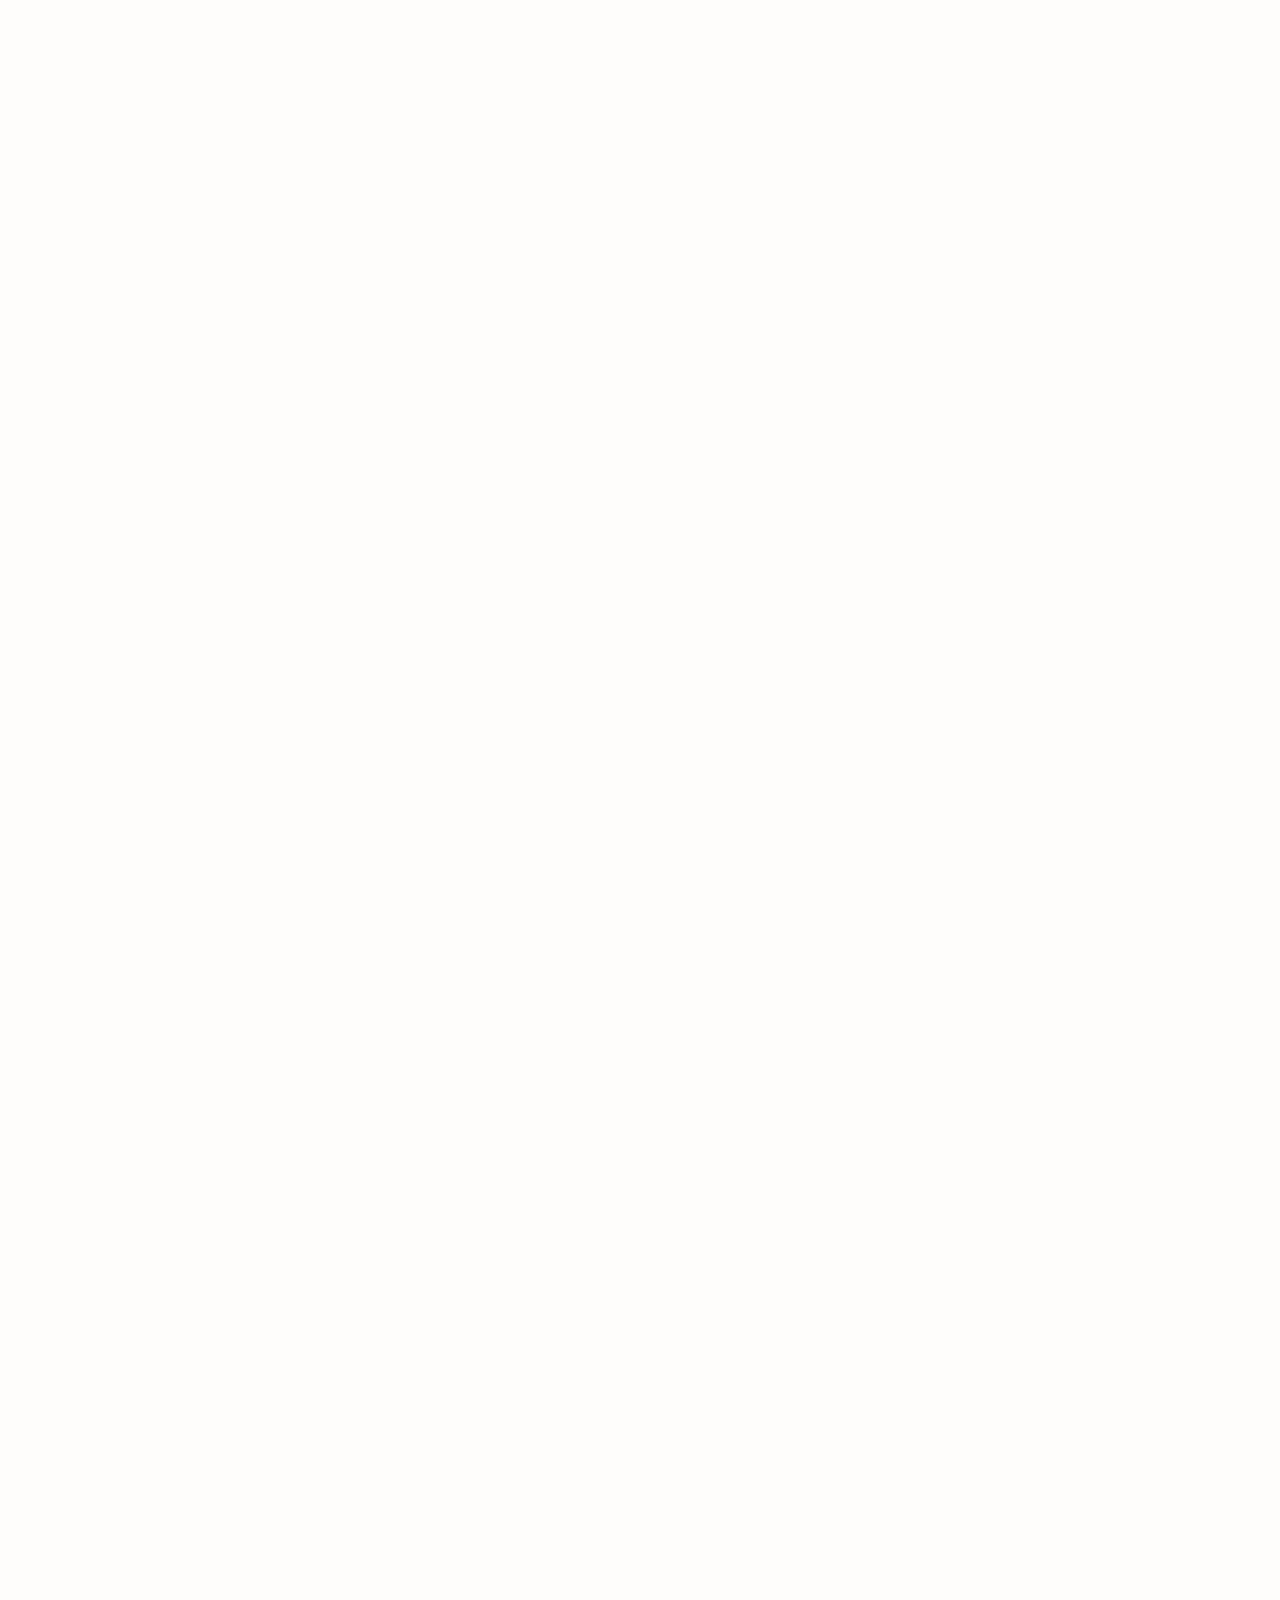
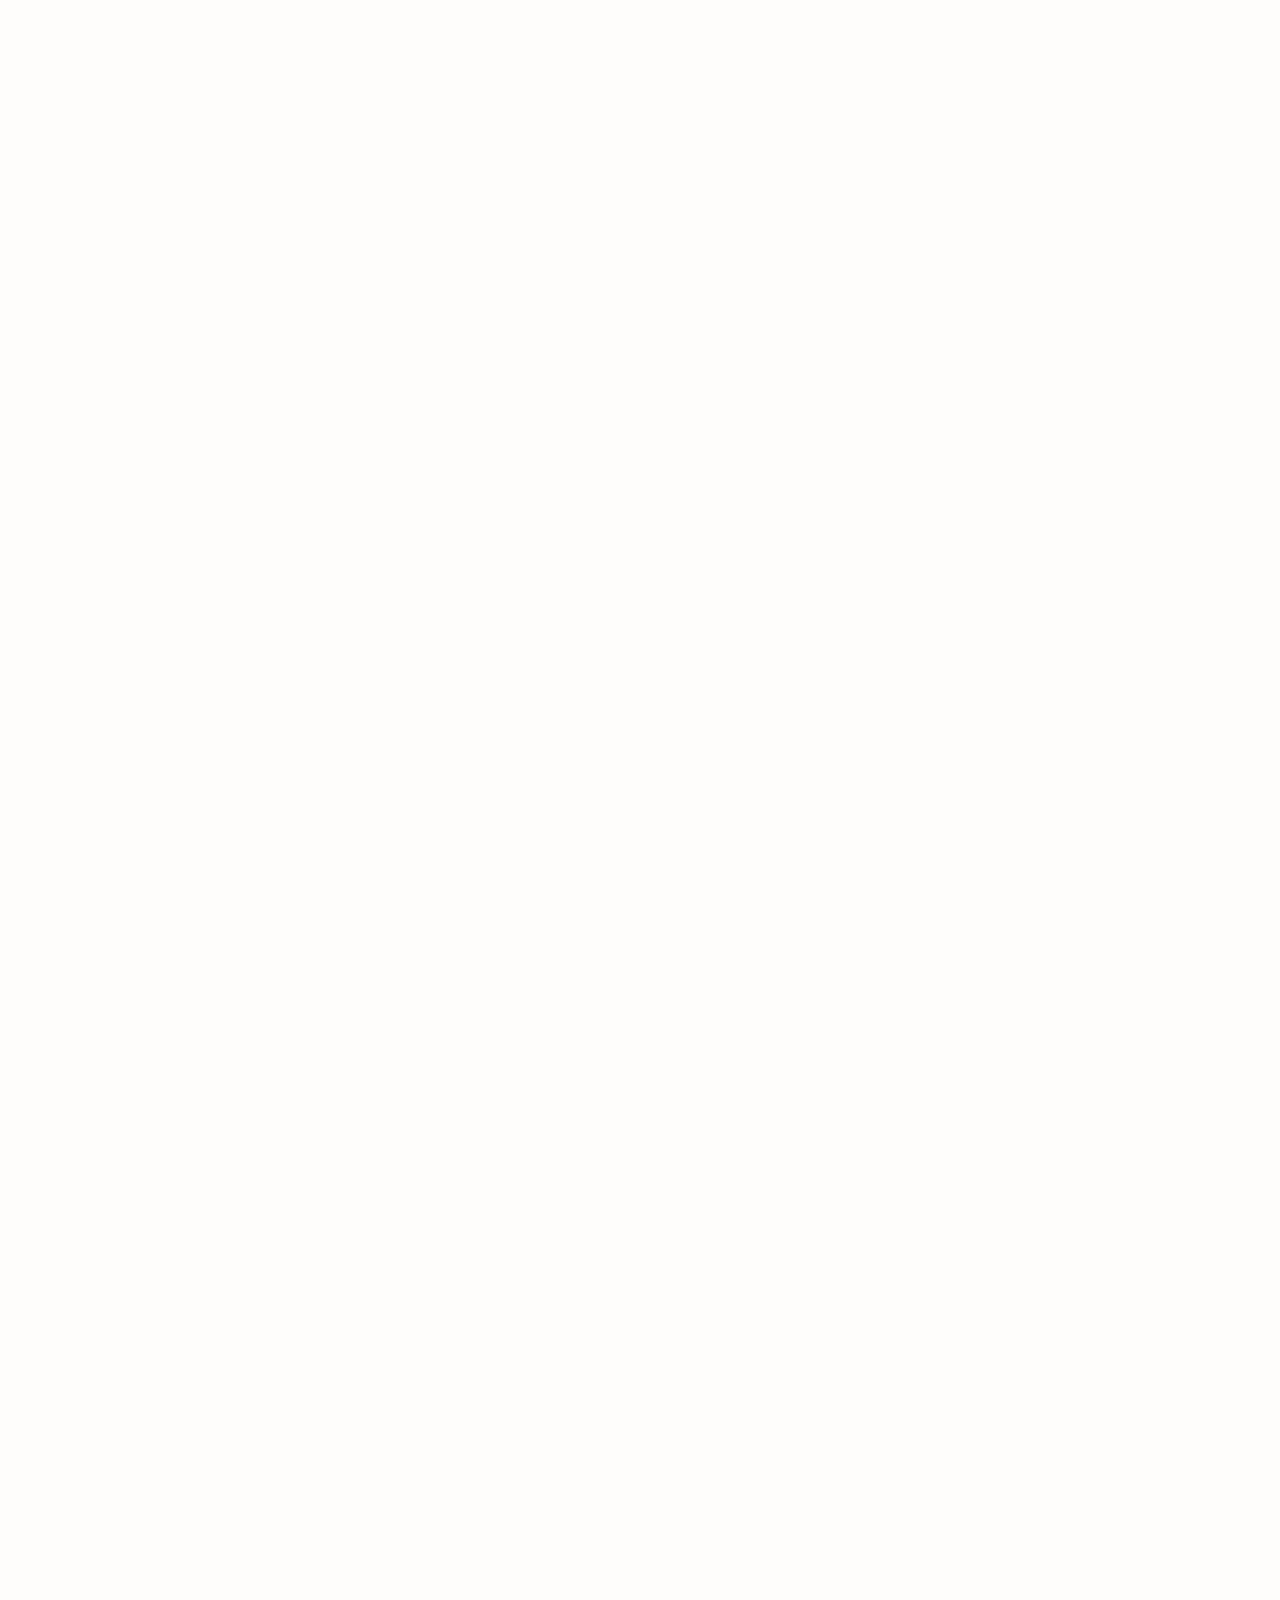
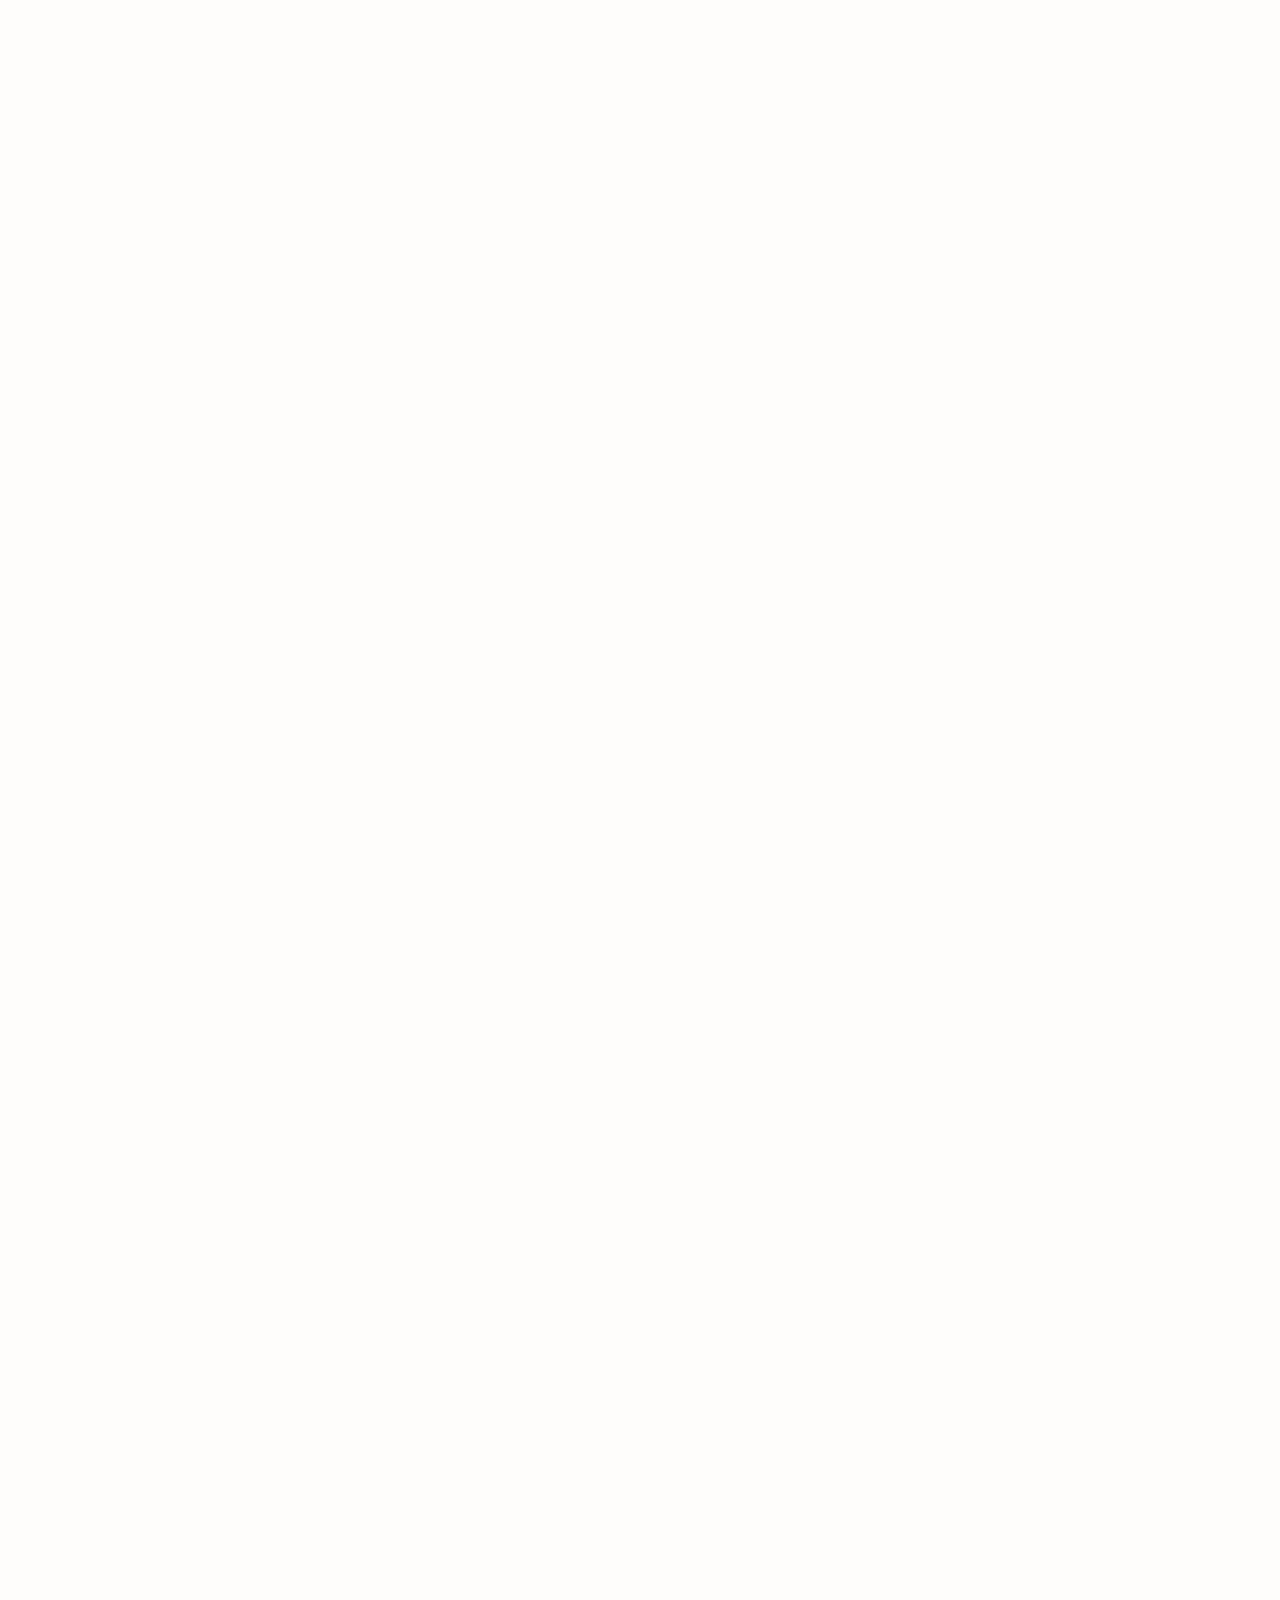
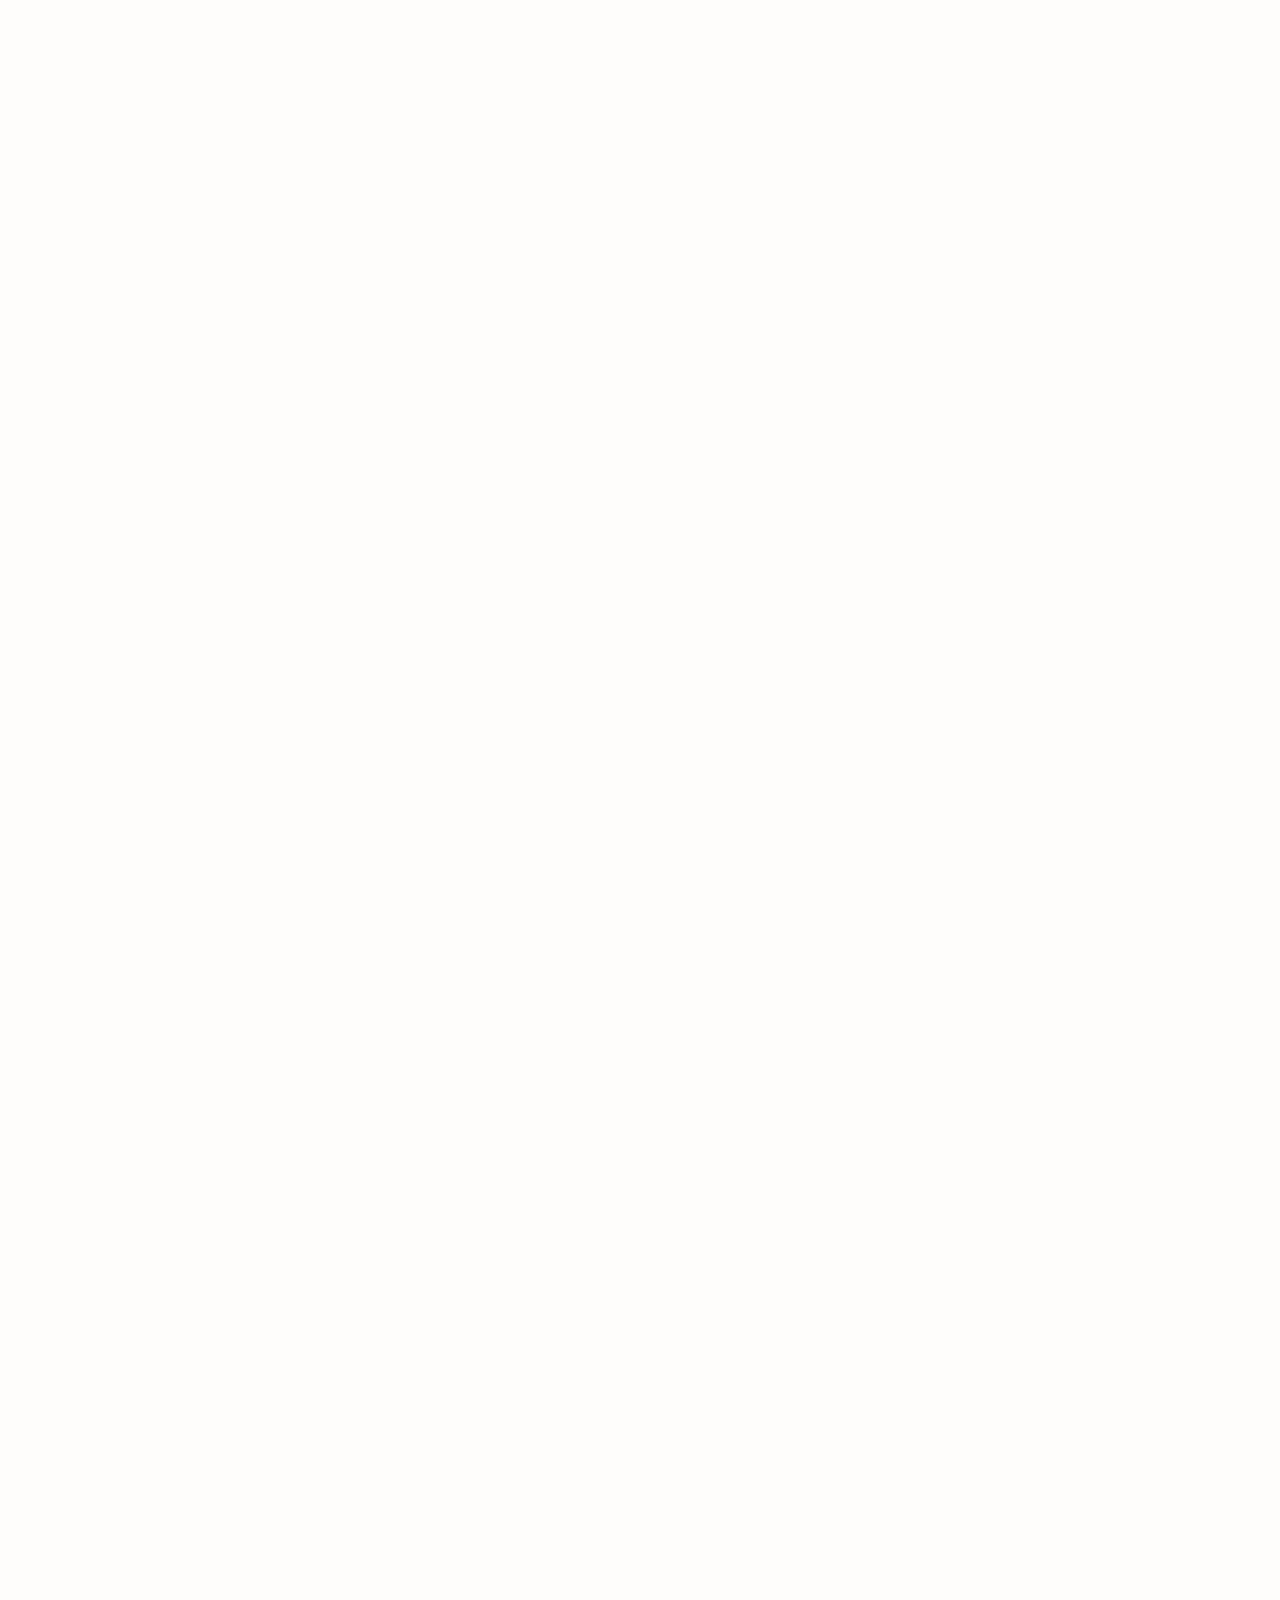
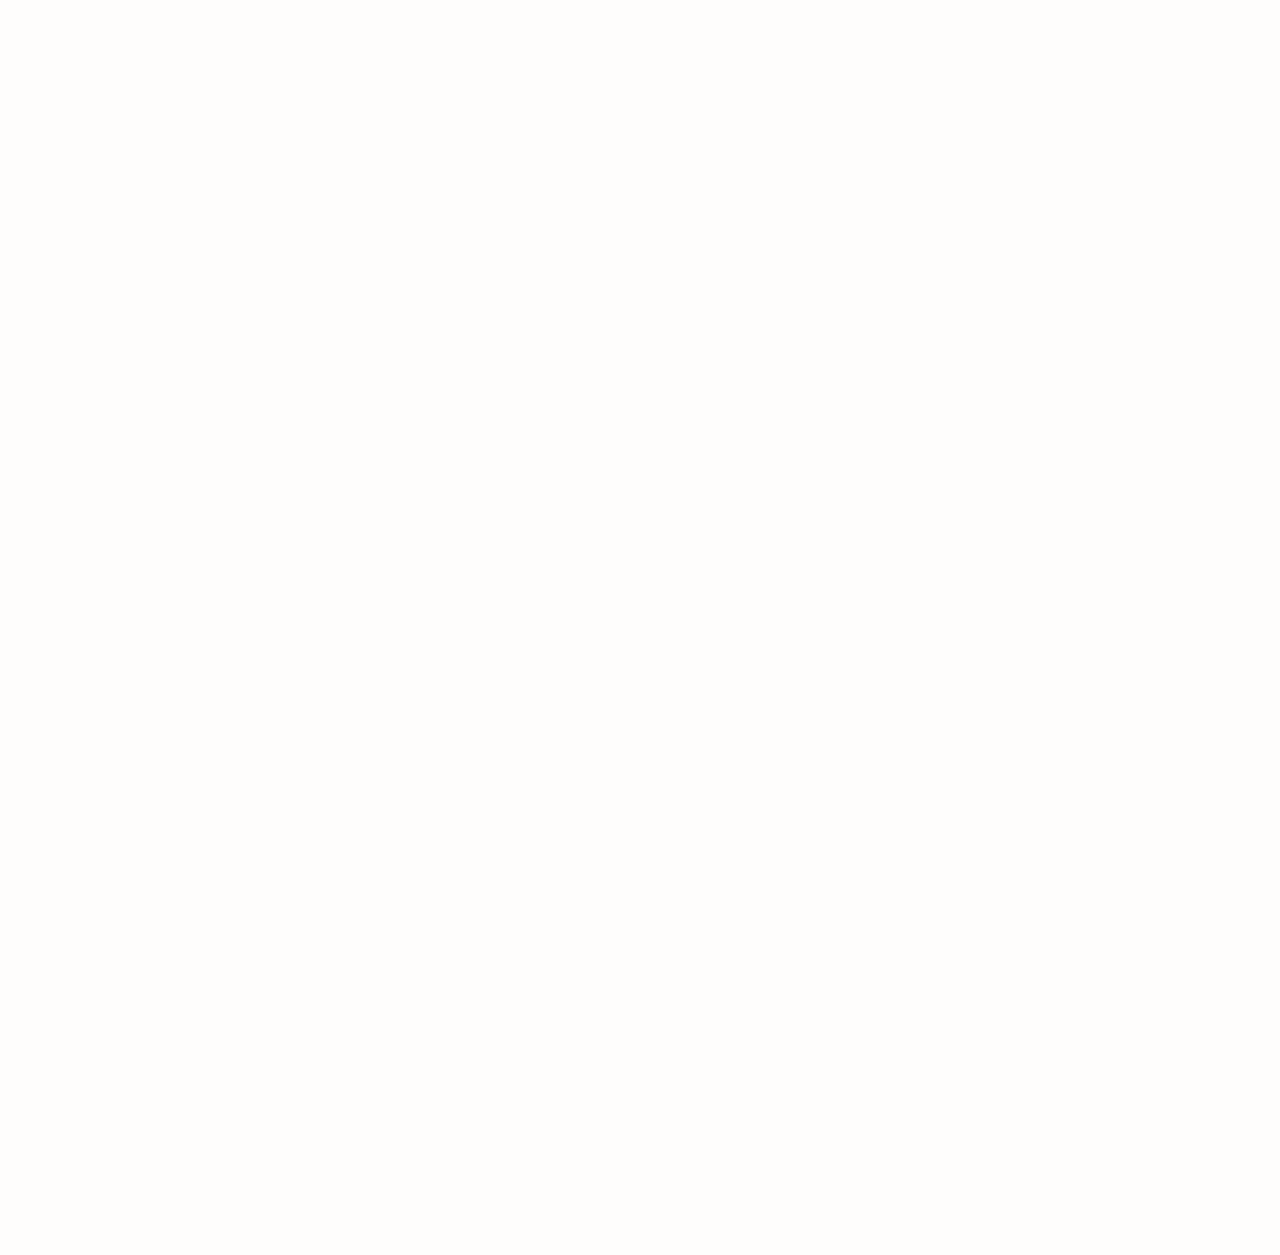
==== commit ea7e0600: "fix urls" ====
--- a/index.html
+++ b/index.html
@@ -15,7 +15,7 @@
 <body>
 	<div class="side-bar">
 		<div class="logo-sidebar">
-			<a href="./index.html" class="logo-img"><img src="./IMGS/logo.png" alt="JSblog" /></a>
+			<a href="./index.html" class="logo-img"><img src="./imgs/logo.png" alt="JSblog" /></a>
 		</div>
 		
 		<div class="questions">
@@ -79,7 +79,7 @@
 			</div>
 
 			<div class="logo">
-				<a href="./index.html" class="logo-img"><img src="./IMGS/logo.png" alt="JSblog"></a>
+				<a href="./index.html" class="logo-img"><img src="./imgs/logo.png" alt="JSblog"></a>
 
 			</div>
 		</header>
--- a/style/assets.css
+++ b/style/assets.css
@@ -190,7 +190,7 @@
 	position: relative;
 	width: 100%;
 	height: 100%;
-	background: url(../IMGS/clock-template-.jpg);
+	background: url(../imgs/clock-template-.jpg);
 	background-size: cover;
 	background-repeat: no-repeat;
 	background-position: 50%;
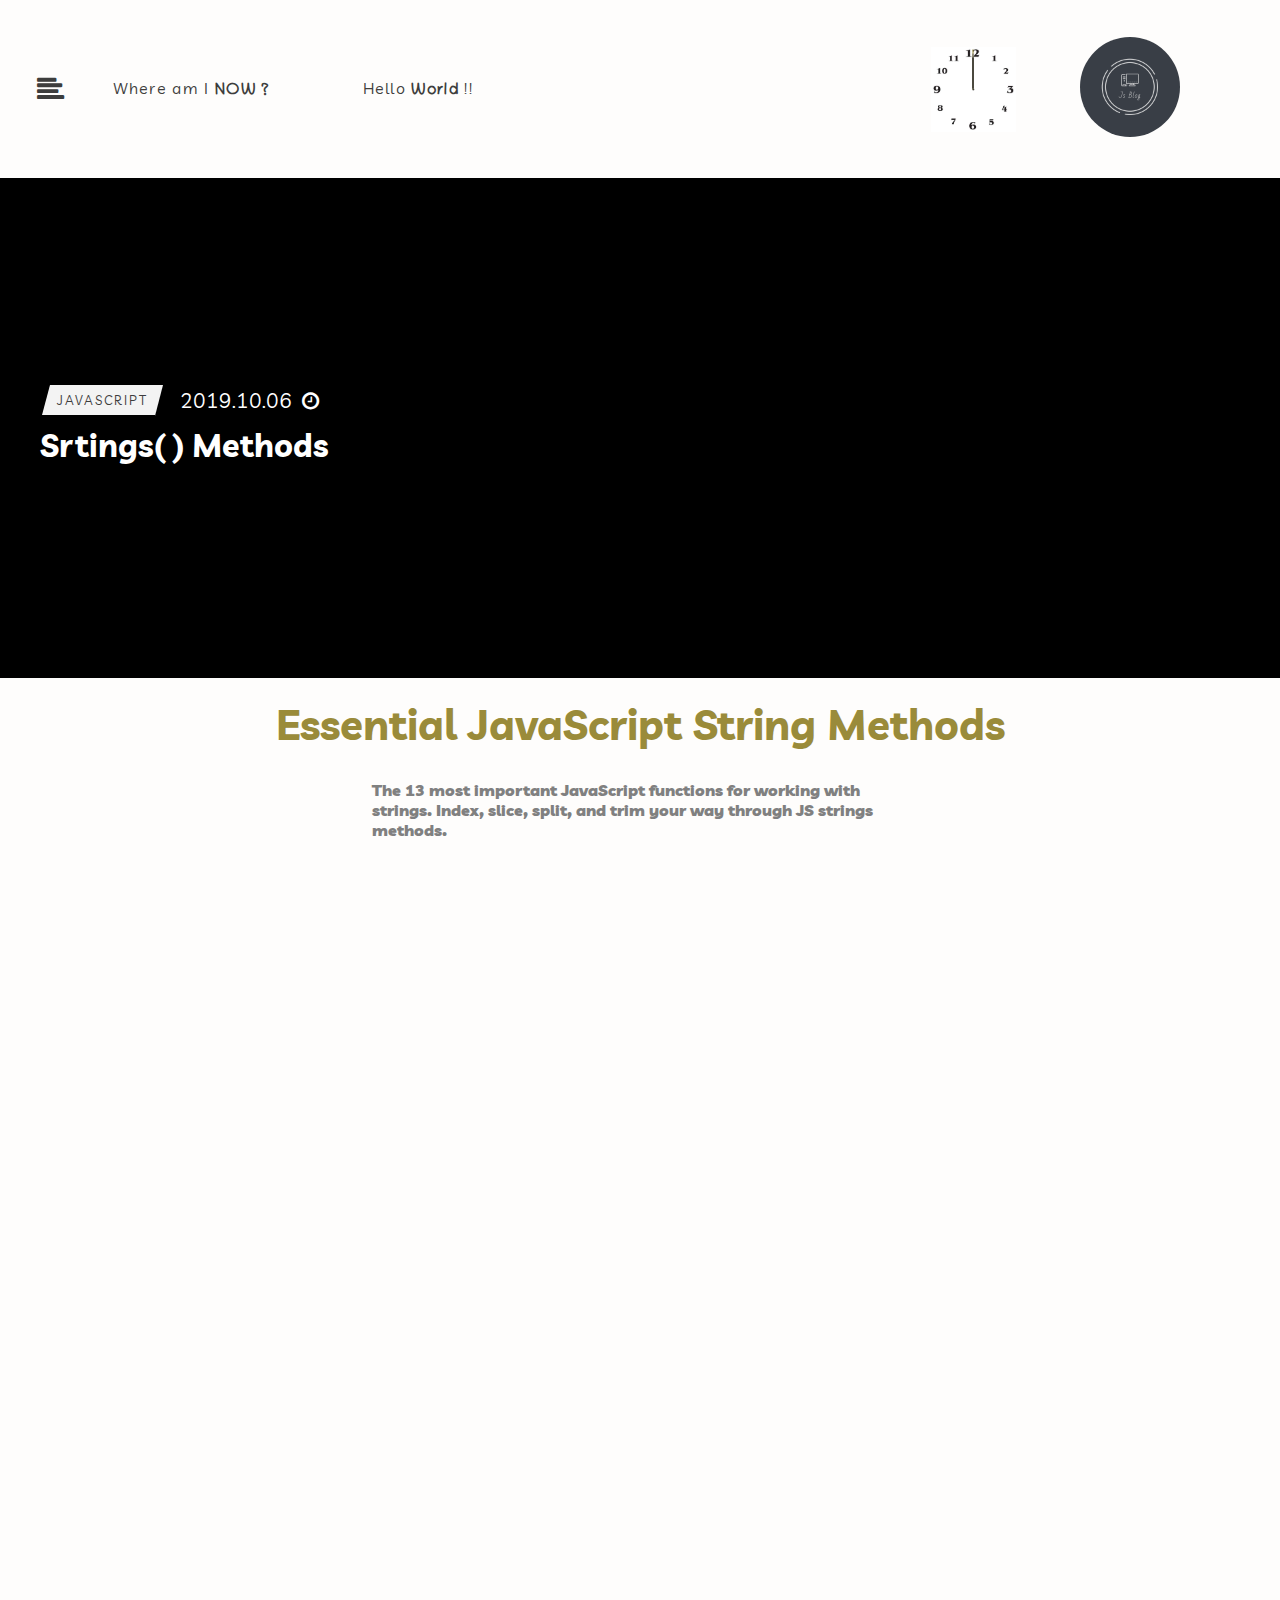
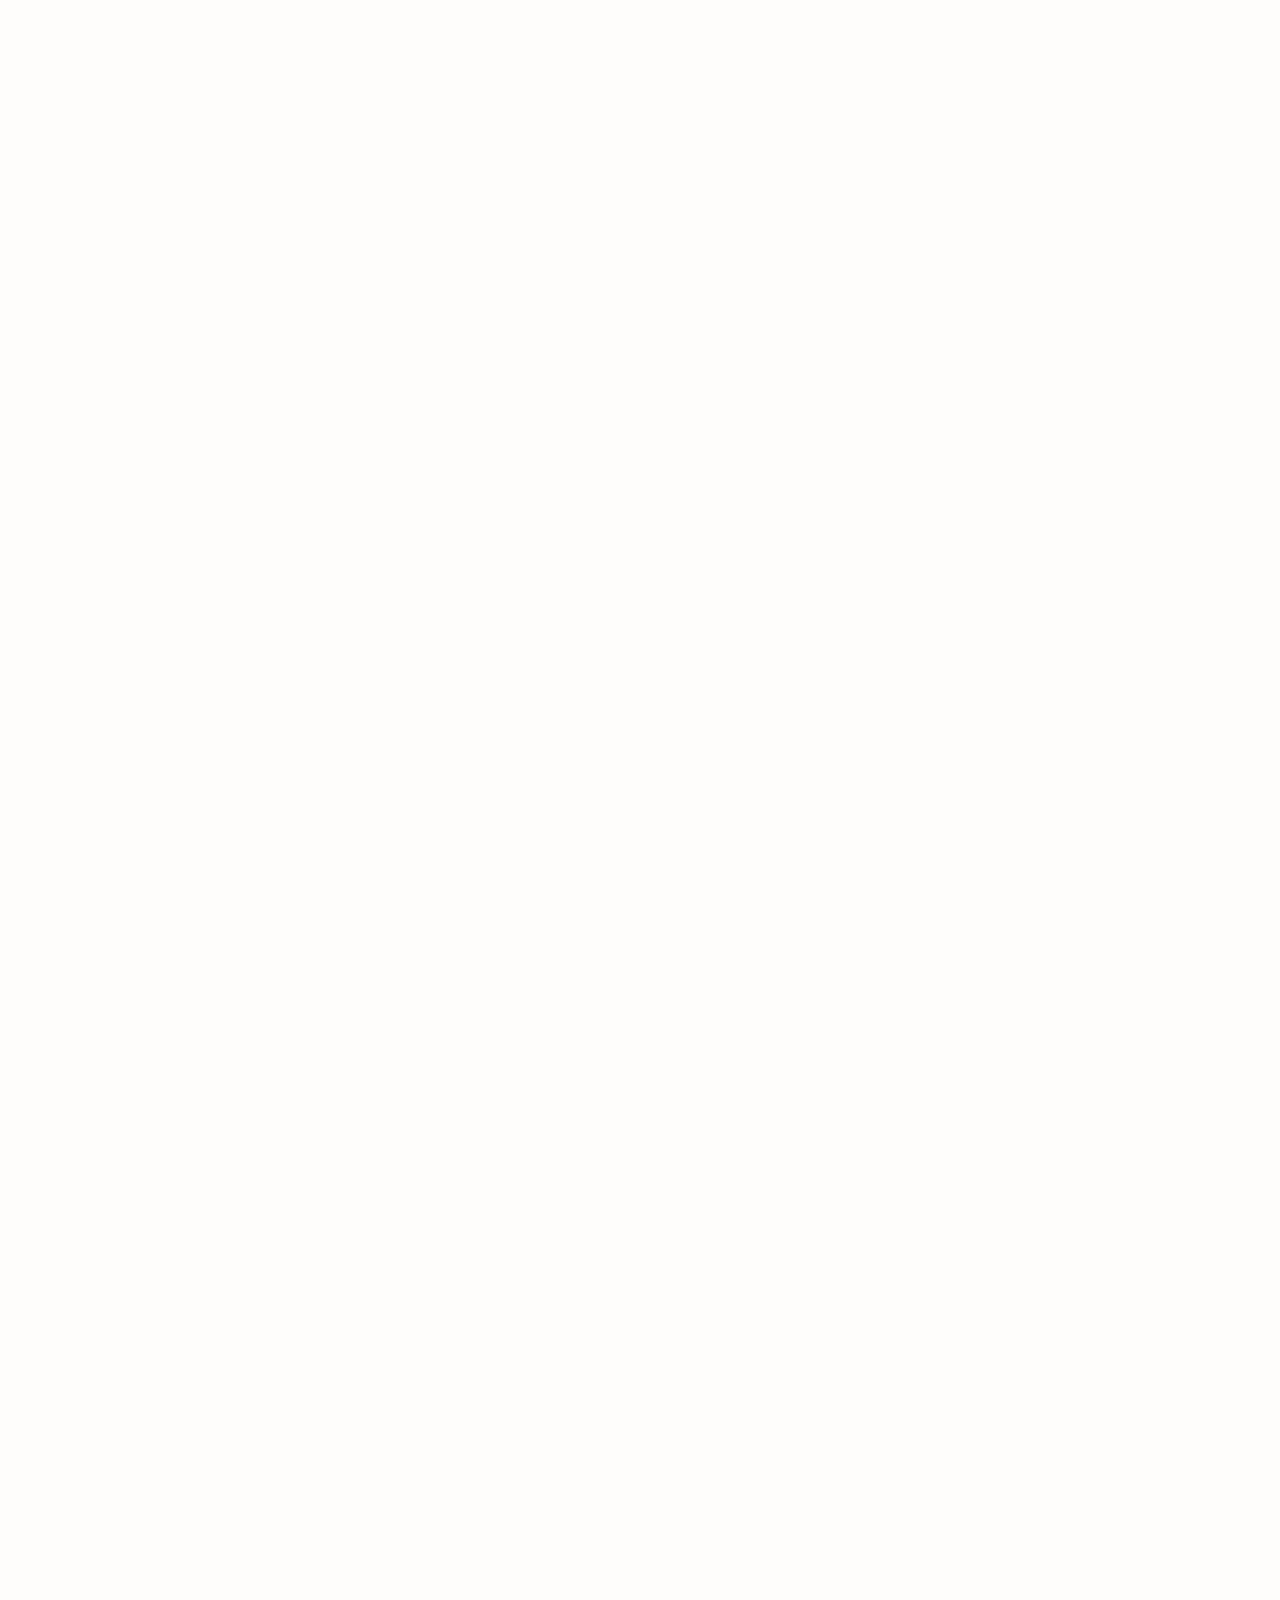
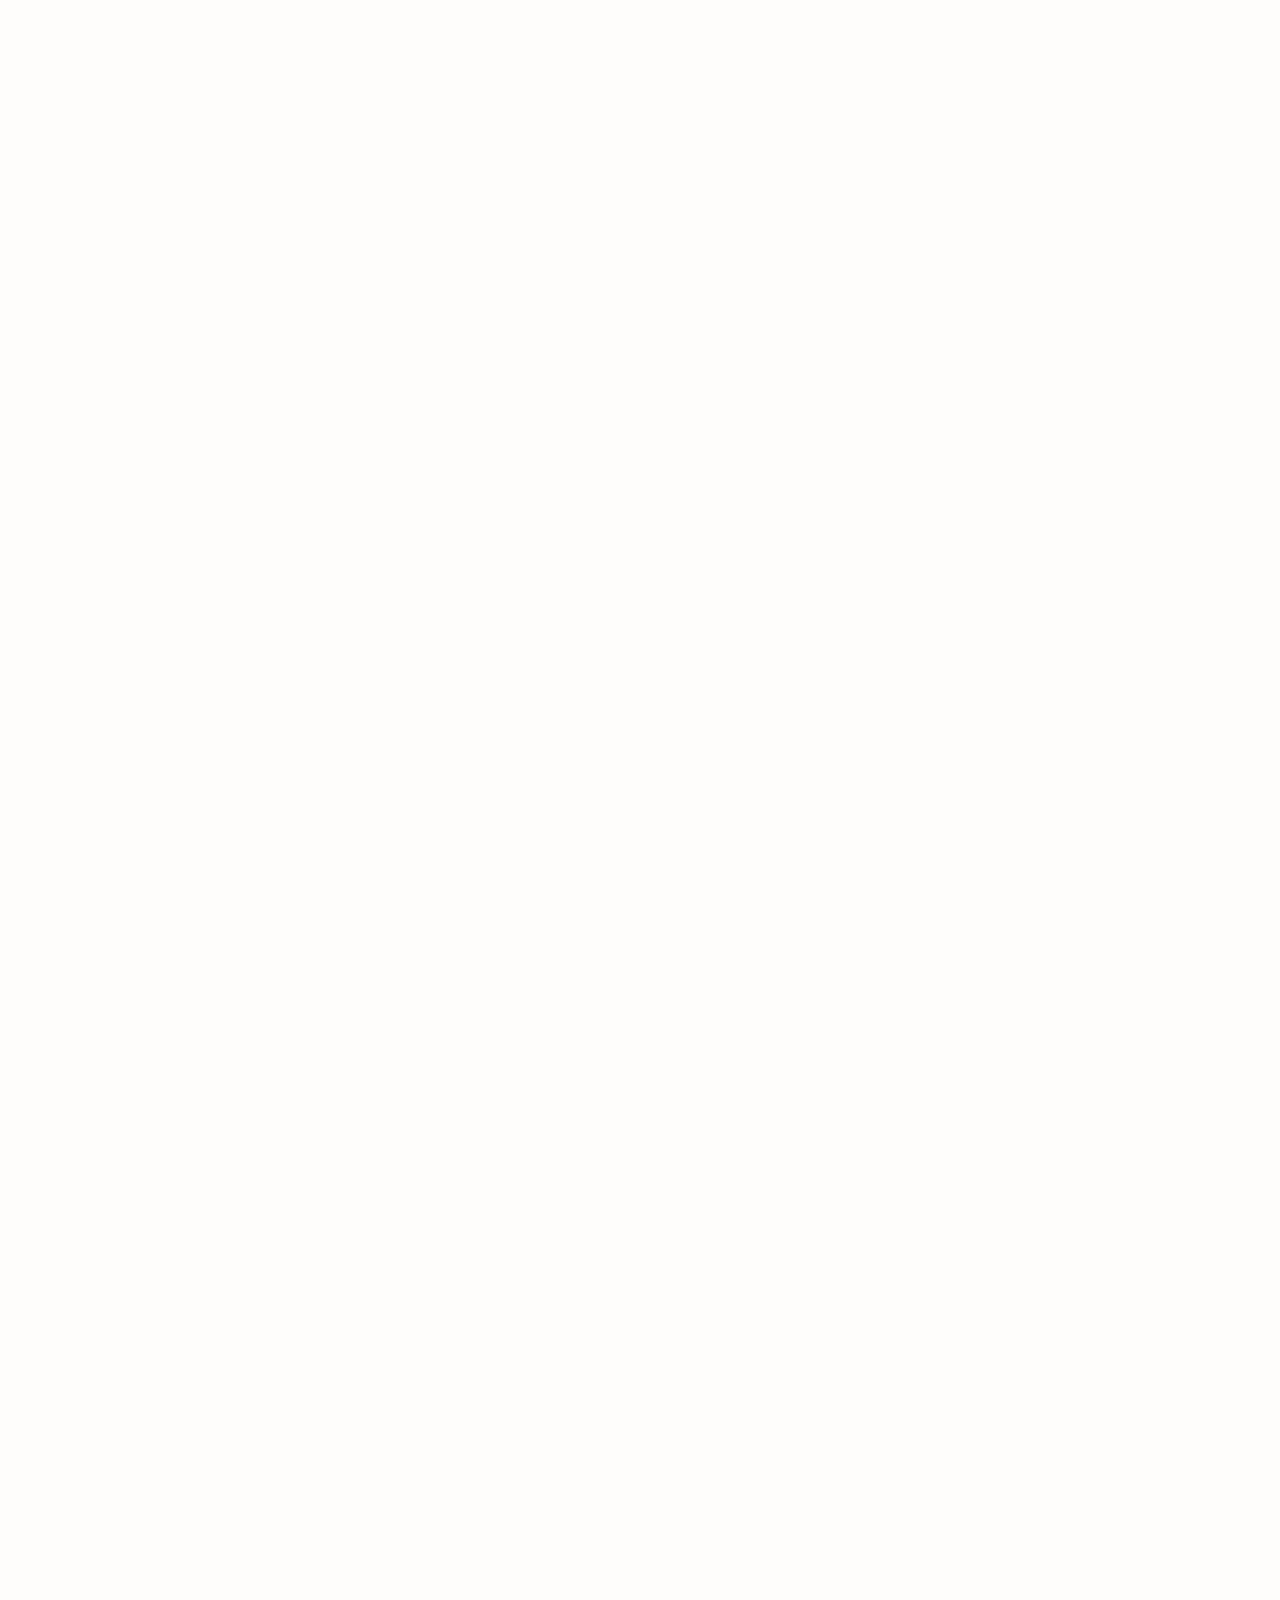
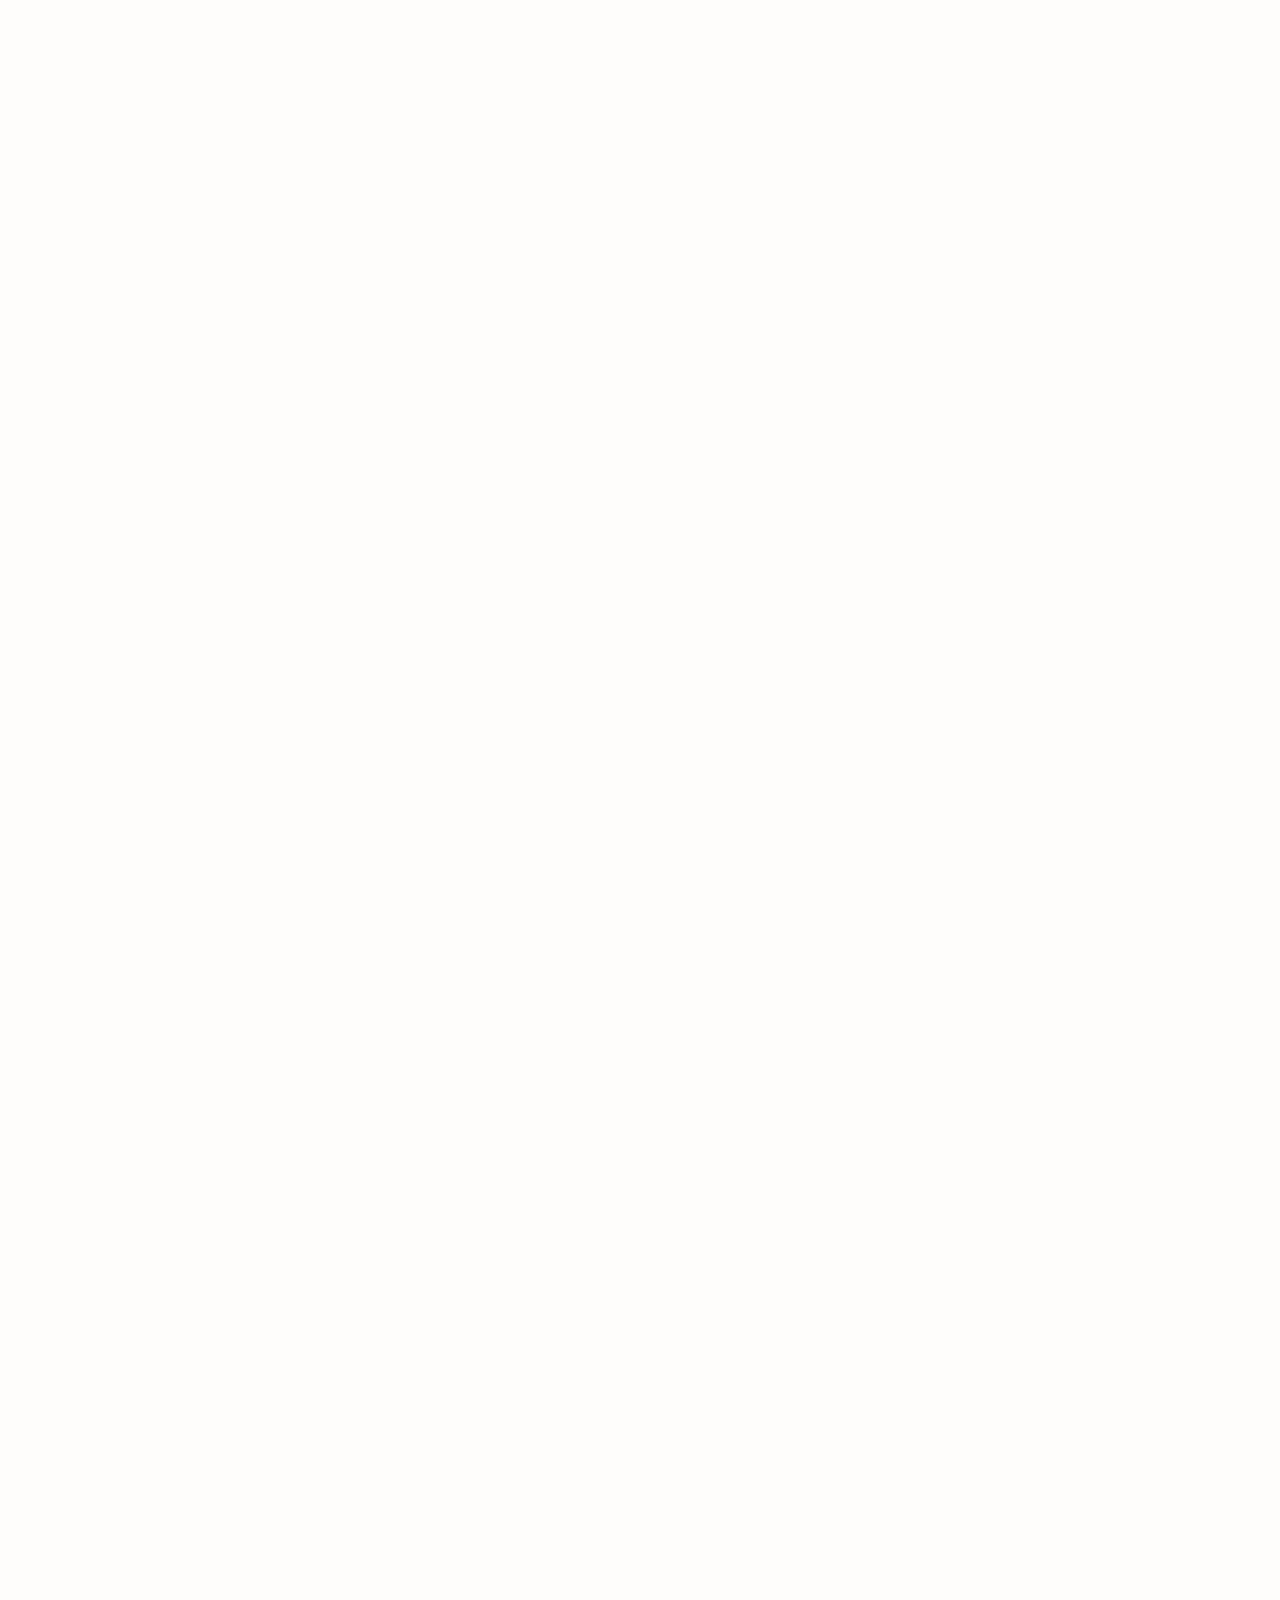
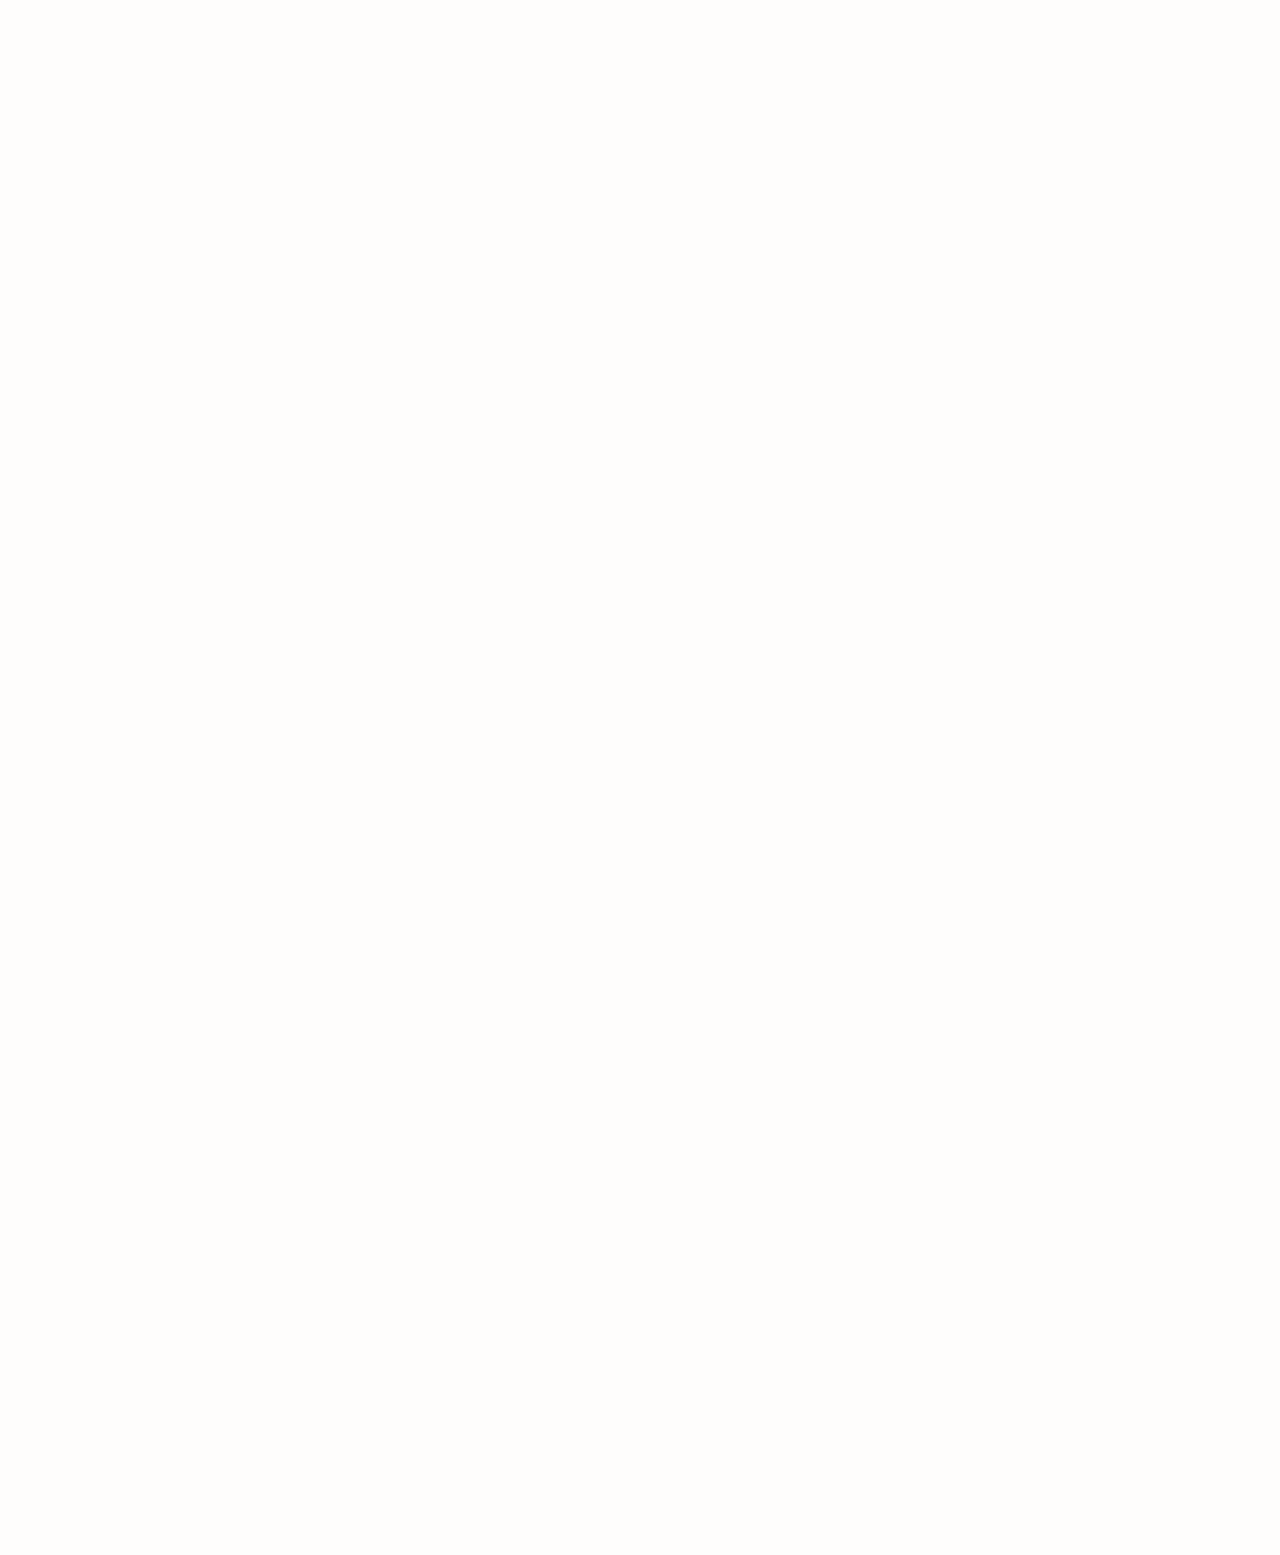
==== commit fc7a8e56: "fix social urls and media query sizing" ====
--- a/index.html
+++ b/index.html
@@ -41,10 +41,10 @@
 					<a href="">css (0) </a>
 				</li>
 				<li class="categorey">
-					<a href="">javascript(0) </a>
+					<a href="./index.html">javascript(1) </a>
 				</li>
 				<li class="categorey">
-					<a href="">books(1)</a>
+					<a href="./books.html">books(1)</a>
 				</li>
 			</ul>
 			<ul class="very-dirty">
@@ -434,10 +434,9 @@
 
 		<footer class="footer">
 			<div class="social-media">
-				<span class="media"><a href=""><i class="fa fa-twitter flip-vertical-fwd"></i></a></span>
-				<span class="media"><a href=""><i class="fa fa-github flip-vertical-fwd"></i></a></span>
-				<span class="media"><a href=""><i class="fa fa-linkedin flip-vertical-fwd"></i></a></span>
-				<span class="media"><a href=""><i class="fa fa-instagram flip-vertical-fwd"></i></a></span>
+				<span class="media"><a href="https://twitter.com/wahbi_jed"> <i class="fa fa-twitter"></i></a></span>
+				<span class="media"><a href="https://github.com/abdul2025"><i class="fa fa-github"></i></a></span>
+				<span class="media"><a href="https://linkedin.com/in/abdulwahab-alshehri"><i class="fa fa-linkedin"></i></a></span>
 			</div>
 			<div class="copyright">
 				<p>@2019 JSBLOG</p>
--- a/style/assets.css
+++ b/style/assets.css
@@ -525,6 +525,15 @@
 	.guid-question {
 		width: 200px;
 	}
+	.headpic {
+		max-height: 150px;
+	}
+	.output {
+		width: 100% !important;
+	}
+	.str-tit {
+		font-size: 1.2em !important;
+	}
 }
 /***********************AMIMATION*/
 
--- a/style/string.css
+++ b/style/string.css
@@ -39,7 +39,6 @@
     display: grid;
     width: 100%;
     justify-items: center;
-    grid-gap: 100px;
 }
 
 .str1 {
@@ -119,4 +118,6 @@
 .span-space {
     margin-right: 40px;
     margin-left: 40px;
-}+}
+
+
